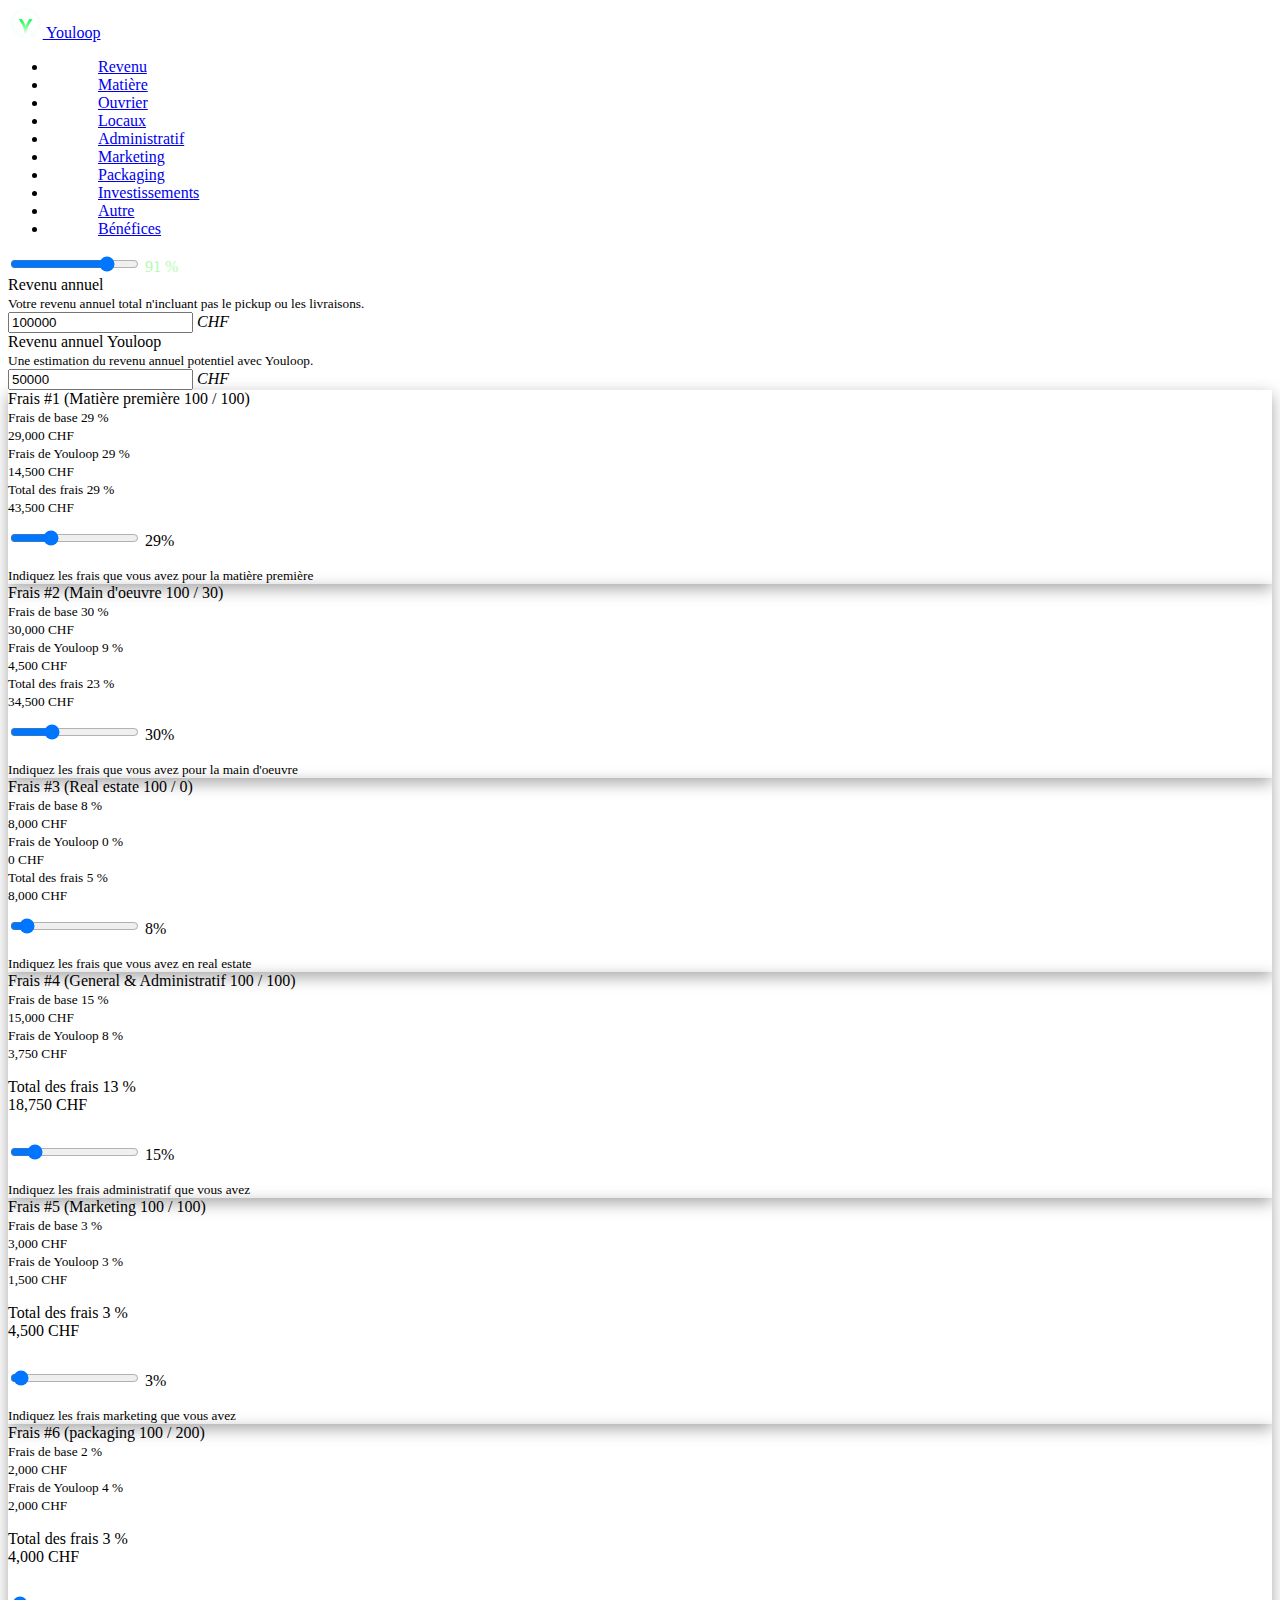
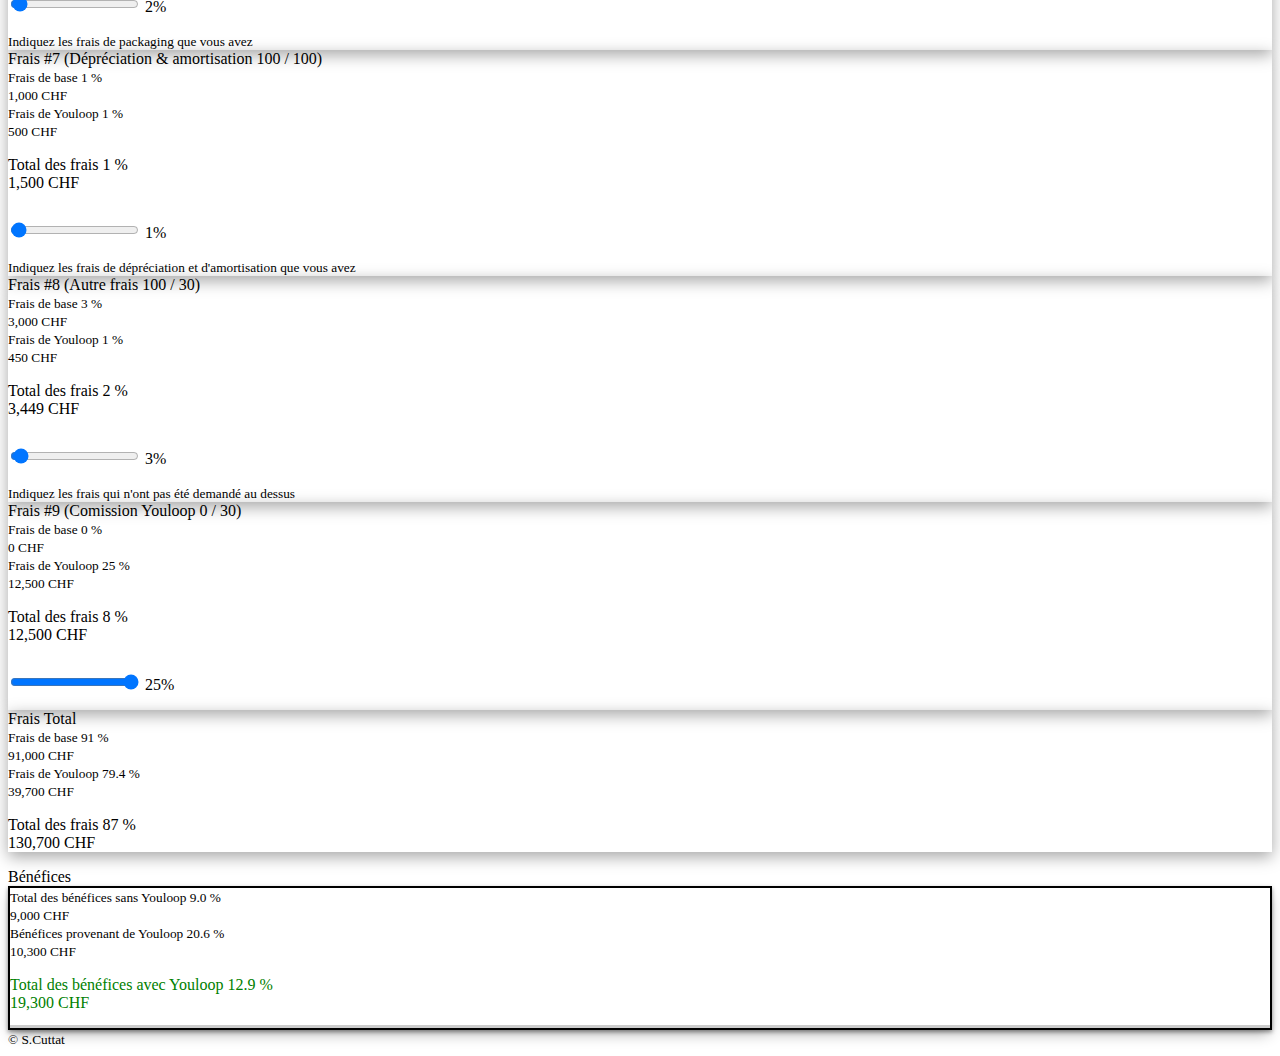
==== Release/index.html @ 48b0f316 "make 3 first fee in line when < md" ====
<!DOCTYPE html>
<html lang="en">
<head>
    <meta charset="UTF-8">
    <meta http-equiv="X-UA-Compatible" content="IE=edge">
    <meta name="viewport" content="width=device-width, initial-scale=1.0">
    <link href="https://cdn.jsdelivr.net/npm/bootstrap@5.1.3/dist/css/bootstrap.min.css" rel="stylesheet" integrity="sha384-1BmE4kWBq78iYhFldvKuhfTAU6auU8tT94WrHftjDbrCEXSU1oBoqyl2QvZ6jIW3" crossorigin="anonymous">
    <link rel="stylesheet" href="style.css" type="text/css">
    <title>Document</title>
</head>
<body class="background" data-bs-spy="scroll" data-bs-target="#menu" style="min-width: 350px;">

    <nav class="navbar navbar-dark bg-dark navbar-expand-lg sticky-top p-2" id="menuspy">
        <div class="navbar-brand">
            <a class="text-decoration-none text-white" href="../index.html">
            <img src="img/YoulooplogoGW.png" class="mx-auto" style="height: 30px">
            Youloop</a>
        </div>
        <div class="navbar-toggler" data-bs-toggle="collapse" data-bs-target="#menu">
            <span class="navbar-toggler-icon"></span>
        </div>


        <div class="collapse navbar-collapse" id="menu">
            <div class="row">
                <ul class="navbar-nav">
                    <li class="nav-item">
                        <a href="#f0" class="nav-link pd-0">Revenu</a>
                    </li>
                    <li class="nav-item">
                        <a href="#f1" class="nav-link pd-0">Matière</a>
                    </li>
                    <li class="nav-item">
                        <a href="#f2" class="nav-link pd-0">Ouvrier</a>
                    </li>
                    <li class="nav-item">
                        <a href="#f3" class="nav-link pd-0">Locaux</a>
                    </li>
                    <li class="nav-item">
                        <a href="#f4" class="nav-link pd-0">Administratif</a>
                    </li>
                    <li class="nav-item">
                        <a href="#f5" class="nav-link pd-0">Marketing </a>
                    </li>
                    <li class="nav-item">
                        <a href="#f6" class="nav-link pd-0">Packaging </a>
                    </li>
                    <li class="nav-item">
                        <a href="#f7" class="nav-link pd-0">Investissements</a>
                    </li>
                    <li class="nav-item">
                        <a href="#f8" class="nav-link pd-0">Autre</a>
                    </li>
                    <li class="nav-item">
                        <a href="#f9" class="nav-link pd-0">Bénéfices</a>
                    </li>
                </ul>
                <div id="slidertotal" class="slider col-10 offset-1 m-0 w-100">
                    <input type="range" class="range__slider w-75" id="formControlRangeTot" value="100" max="115" style="pointer-events: none;">
                    <span id="totalpercent" style="color: white;"></span>
                </div>
            </div>
            
           
            <!-- <div class="slider col-10 offset-1 ms-0 d-blck">
                <br>
                <input type="range" class="range__slider w-75" id="formControlRangeTot" value="100" style="pointer-events: none;">
                <output id="formControlRangeTot" class="sliderValue" style="line-height: 50px;">100</output>%
            </div> -->
        </div>

    </nav>
    <span id="f0" class="anchor"></span>

        <div class="row g-0 m-5" id="revenu">
            <div class="card col-12 col-md-5 col-lg-3 col-xxl-2 card-margin">
                <div class="card-header text-center">Revenu annuel</div>
                <div class="card-body">
                    <small class="text-muted">
                        Votre revenu annuel total n'incluant pas le pickup ou les livraisons.
                    </small>
                </div>
                <div class="card-footer">
                    <input type="text" value="100000"  id="annual_revenue_field" class="valeur w-75" >
                    <i>CHF</i>
                    <p id="erreur" style="display:none;color: red;font-size: 0.8em;">Merci d'entrer un nombre</p>
                </div>
            </div>

            <div class="card  col-12 col-md-5 col-lg-3 col-xxl-2 card-margin">
                <div class="card-header text-center">Revenu annuel Youloop</div>
                <div class="card-body">
                    <small class="text-muted">
                        Une estimation du revenu annuel potentiel avec Youloop.
                    </small>
                </div>
                <div class="card-footer">
                    <input type="text" value="50000"  id="expected_youloop_field" class="valeur w-75">
                    <i>CHF</i>
                    <p id="erreurYl" style="display:none;color: red;font-size: 0.8em;">Merci d'entrer un nombre</p>
                </div>
            </div>
        </div>
    
    
        <span id="f1" class="anchor"></span>
        <div class="row m-0 p-0">
            <div class="col-12 col-sm-10 col-lg-8 m-auto">
        <!-- Frais #1 -->
        <div class="pannel card m-2">
            <div class="card-header bg-success text-white">
                Frais #1 (Matière première 100 / 100)
            </div>
            <div class="card-body">
                <div class="container">
                    <div class="row fs-8 text-start">
                        <div class="col-12 col-md-4">
                            <div class="container">
                                <div class="row fs-8 text-start">
                                    <div class="col-6 col-md-12">
                                        <small class="text-muted" id="feeBase1"></small>
                                    </div>
                                    <div class="col-6 col-md-12">     
                                        <small class="text-muted" id="feeBase1BIS"></small>
                                    </div> 
                                </div>               
                            </div>
                        </div>
    
                        <div class="col-12 col-md-4">
                            <div class="container">
                                <div class="row fs-8 text-start">
                                    <div class="col-6 col-md-12">
                                        <small class="text-muted" id="feeYL1"></small>
                                    </div>
                                    <div class="col-6 col-md-12">     
                                        <small class="text-muted text-start" id="feeYL1BIS"></small>
                                    </div> 
                                </div>               
                            </div>  
                        </div>
    
                        <div class="col-12 col-md-4">
                            <div class="container">
                                <div class="row fs-8 text-start">
                                    <div class="col-6 col-md-12">
                                        <small class="text-muted texte" id="feeComb1"></small>
                                    </div>
                                    <div class="col-6 col-md-12">     
                                        <small class="text-muted texte" id="feeComb1BIS"></small>
                                    </div> 
                                </div>               
                            </div>  
                        </div>
       
                        <div class="slider col-10 offset-1 ms-0">
                            <input type="range" class="range__slider w-75" id="formControlRange1" value="29"
                            oninput="document.querySelector('#slider1').value = this.value; calculTotal()">
                            <output id="slider1" class="sliderValue" style="line-height: 50px;">29</output>%
                        </div>
                        <small class="text-muted m-0">Indiquez les frais que vous avez pour la matière première</small>
                    </div>
                </div>
            </div>
        </div>
        <span id="f2" class="anchor"></span>
            <!-- Frais #2 -->
            <div class="pannel card m-2">
                <div class="card-header bg-success text-white">
                    Frais #2 (Main d'oeuvre 100 / 30)
                </div>
                <div class="card-body">
                    <div class="container">
                        <div class="row fs-8 text-start">
                            <div class="col-12 col-md-4">
                                <div class="container">
                                    <div class="row fs-8 text-start">
                                        <div class="col-6 col-md-12">
                                            <small class="text-muted" id="feeBase2"></small>
                                        </div>
                                        <div class="col-6 col-md-12">     
                                            <small class="text-muted" id="feeBase2BIS"></small>
                                        </div> 
                                    </div>               
                                </div>
                            </div>
        
                            <div class="col-12 col-md-4">
                                <div class="container">
                                    <div class="row fs-8 text-start">
                                        <div class="col-6 col-md-12">
                                            <small class="text-muted" id="feeYL2"></small>
                                        </div>
                                        <div class="col-6 col-md-12">     
                                            <small class="text-muted text-start" id="feeYL2BIS"></small>
                                        </div> 
                                    </div>               
                                </div>  
                            </div>
        
                            <div class="col-12 col-md-4">
                                <div class="container">
                                    <div class="row fs-8 text-start">
                                        <div class="col-6 col-md-12">
                                            <small class="text-muted texte" id="feeComb2"></small>
                                        </div>
                                        <div class="col-6 col-md-12">     
                                            <small class="text-muted texte" id="feeComb2BIS"></small>
                                        </div> 
                                    </div>               
                                </div>  
                            </div>

                            <div class="slider col-10 offset-1 ms-0">
                                <input type="range" class="range__slider w-75" id="formControlRange2" value="30"
                                oninput="document.querySelector('#slider2').value = this.value; calculTotal()">
                                <output id="slider2" class="sliderValue" style="line-height: 50px;">30</output>%
                            </div>
                            <small class="text-muted m-0">Indiquez les frais que vous avez pour la main d'oeuvre</small>
                        </div>
                    </div>
                </div>
            </div>
            <span id="f3" class="anchor"></span>
            <!-- Frais #3 -->
            <div class="pannel card m-2">
                <div class="card-header bg-success text-white">
                    Frais #3 (Real estate 100 / 0)
                </div>
                <div class="card-body">
                    <div class="container">
                        <div class="row fs-8 text-start">
                            <div class="col-12 col-md-4">
                                <div class="container">
                                    <div class="row fs-8 text-start">
                                        <div class="col-6 col-md-12">
                                            <small class="text-muted" id="feeBase3"></small>
                                        </div>
                                        <div class="col-6 col-md-12">     
                                            <small class="text-muted" id="feeBase3BIS"></small>
                                        </div> 
                                    </div>               
                                </div>
                            </div>
        
                            <div class="col-12 col-md-4">
                                <div class="container">
                                    <div class="row fs-8 text-start">
                                        <div class="col-6 col-md-12">
                                            <small class="text-muted" id="feeYL3"></small>
                                        </div>
                                        <div class="col-6 col-md-12">     
                                            <small class="text-muted text-start" id="feeYL3BIS"></small>
                                        </div> 
                                    </div>               
                                </div>  
                            </div>
        
                            <div class="col-12 col-md-4">
                                <div class="container">
                                    <div class="row fs-8 text-start">
                                        <div class="col-6 col-md-12">
                                            <small class="text-muted texte" id="feeComb3"></small>
                                        </div>
                                        <div class="col-6 col-md-12">     
                                            <small class="text-muted texte" id="feeComb3BIS"></small>
                                        </div> 
                                    </div>               
                                </div>  
                            </div>
        
                            <div class="slider col-10 offset-1 ms-0">
                                <input type="range" class="range__slider w-75" id="formControlRange3" value="8"
                                oninput="document.querySelector('#slider3').value = this.value; calculTotal()">
                                <output id="slider3" class="sliderValue" style="line-height: 50px;">8</output>%
                            </div>
                            <small class="text-muted m-0">Indiquez les frais que vous avez en real estate</small>
                        </div>
                    </div>
                </div>
            </div>
            <span id="f4" class="anchor"></span>
            <!-- Frais #4 -->
            <div class="pannel card m-2">
                <div class="card-header bg-success text-white">
                    Frais #4 (General & Administratif 100 / 100)
                </div>
                <div class="card-body">
                    <div class="container">
                        <div class="row fs-8 text-start">
                            <div class="col-12 col-md-4">
                                <small class="text-muted" id="feeBase4"></small>                  
                            </div>
    
                            <div class="col-12 col-md-4">
                                <small class="text-muted" id="feeYL4"></small>  
                            </div>
    
                            <div class="col-12 col-md-4">
                                <p class="text-dark" id="feeComb4"></p>
                            </div>
        
                            <div class="slider col-10 offset-1 ms-0">
                                <input type="range" class="range__slider w-75" id="formControlRange4" value="15"
                                oninput="document.querySelector('#slider4').value = this.value; calculTotal()">
                                <output id="slider4" class="sliderValue" style="line-height: 50px;">15</output>%
                            </div>
                            <small class="text-muted m-0">Indiquez les frais administratif que vous avez</small>
                        </div>
                    </div>
                </div>
            </div>
            <span id="f5" class="anchor"></span>
            <!-- Frais #5 -->
            <div class="pannel card m-2">
                <div class="card-header bg-success text-white">
                    Frais #5 (Marketing 100 / 100)
                </div>
                <div class="card-body">
                    <div class="container">
                        <div class="row fs-8 text-start">
                            <div class="col-12 col-md-4">
                                <small class="text-muted" id="feeBase5"></small>                  
                            </div>
    
                            <div class="col-12 col-md-4">
                                <small class="text-muted" id="feeYL5"></small>  
                            </div>
    
                            <div class="col-12 col-md-4">
                                <p class="text-dark" id="feeComb5"></p>
                            </div>
        
                            <div class="slider col-10 offset-1 ms-0">
                                <input type="range" class="range__slider w-75" id="formControlRange5" value="3"
                                oninput="document.querySelector('#slider5').value = this.value; calculTotal()">
                                <output id="slider5" class="sliderValue" style="line-height: 50px;">3</output>%
                            </div>
                            <small class="text-muted m-0">Indiquez les frais marketing que vous avez</small>
                        </div>
                    </div>
                </div>
            </div>
            <span id="f6" class="anchor"></span>
            <!-- Frais #6 -->
            <div class="pannel card m-2">
                <div class="card-header bg-success text-white">
                    Frais #6 (packaging 100 / 200)
                </div>
                <div class="card-body">
                    <div class="container">
                        <div class="row fs-8 text-start">
                            <div class="col-12 col-md-4">
                                <small class="text-muted" id="feeBase6"></small>                  
                            </div>
    
                            <div class="col-12 col-md-4">
                                <small class="text-muted" id="feeYL6"></small>  
                            </div>
    
                            <div class="col-12 col-md-4">
                                <p class="text-dark" id="feeComb6"></p>
                            </div>
        
                            <div class="slider col-10 offset-1 ms-0">
                                <input type="range" class="range__slider w-75" id="formControlRange6" value="2"
                                oninput="document.querySelector('#slider6').value = this.value; calculTotal()">
                                <output id="slider6" class="sliderValue" style="line-height: 50px;">2</output>%
                            </div>
                            <small class="text-muted m-0">Indiquez les frais de packaging que vous avez</small>
                        </div>
                    </div>
                </div>
            </div>
            <span id="f7" class="anchor"></span>
            <!-- Frais #7 -->
            <div class="pannel card m-2">
                <div class="card-header bg-success text-white">
                    Frais #7 (Dépréciation & amortisation 100 / 100)
                </div>
                <div class="card-body">
                    <div class="container">
                        <div class="row fs-8 text-start">
                            <div class="col-12 col-md-4">
                                <small class="text-muted" id="feeBase7"></small>                  
                            </div>
    
                            <div class="col-12 col-md-4">
                                <small class="text-muted" id="feeYL7"></small>  
                            </div>
    
                            <div class="col-12 col-md-4">
                                <p class="text-dark" id="feeComb7"></p>
                            </div>
        
                            <div class="slider col-10 offset-1 ms-0">
                                <input type="range" class="range__slider w-75" id="formControlRange7" value="1"
                                oninput="document.querySelector('#slider7').value = this.value; calculTotal()">
                                <output id="slider7" class="sliderValue" style="line-height: 50px;">1</output>%
                            </div>
                            <small class="text-muted m-0">Indiquez les frais de dépréciation et d'amortisation que vous avez</small>
                        </div>
                    </div>
                </div>
            </div>
            <span id="f8" class="anchor"></span>
            <!-- Frais #8 -->
            <div class="pannel card m-2">
                <div class="card-header bg-success text-white">
                    Frais #8 (Autre frais 100 / 30)
                </div>
                <div class="card-body">
                    <div class="container">
                        <div class="row fs-8 text-start">
                            <div class="col-12 col-md-4">
                                <small class="text-muted" id="feeBase8"></small>                  
                            </div>
    
                            <div class="col-12 col-md-4">
                                <small class="text-muted" id="feeYL8"></small>  
                            </div>
    
                            <div class="col-12 col-md-4">
                                <p class="text-dark" id="feeComb8"></p>
                            </div>
        
                            <div class="slider col-10 offset-1 ms-0">
                                <input type="range" class="range__slider w-75" id="formControlRange8" value="3"
                                oninput="document.querySelector('#slider8').value = this.value; calculTotal()">
                                <output id="slider8" class="sliderValue" style="line-height: 50px;">3</output>%
                            </div>
                            <small class="text-muted m-0">Indiquez les frais qui n'ont pas été demandé au dessus</small>
                        </div>
                    </div>
                </div>
            </div>
        <span id="f9" class="anchor"></span>
            <!-- Frais #9 -->
            <div class="pannel card m-2">
                <div class="card-header bg-success text-white">
                    Frais #9 (Comission Youloop 0 / 30)
                </div>
                <div class="card-body">
                    <div class="container">
                        <div class="row fs-8 text-start">
                            <div class="col-12 col-md-4">
                                <small class="text-muted" id="feeBase9"></small>                  
                            </div>
    
                            <div class="col-12 col-md-4">
                                <small class="text-muted" id="feeYL9"></small>  
                            </div>
    
                            <div class="col-12 col-md-4">
                                <p class="text-dark" id="feeComb9"></p>
                            </div>
        
                            <div class="slider col-10 offset-1 ms-0">
                                <input style="pointer-events: none;" type="range" class="range__slider w-75" id="formControlRange9" value="25" max="25"
                                oninput="document.querySelector('#slider9').value = this.value; calculTotal()">
                                <output id="slider9" class="sliderValue" style="line-height: 50px;">25</output>%
                            </div>
                            <small class="text-muted m-0"></small>
                        </div>
                    </div>
                </div>
            </div>
            
            <!-- Frais Total -->
            <div class="pannel card m-2">
                <div class="card-header bg-success fw-bold text-white">
                    Frais Total 
                </div>
                <div class="card-body">
                    <div class="container">
                        <div class="row fs-8 text-start">
                            <div class="col-12 col-md-4">
                                <small class="text-muted" id="feeBaseTot"></small>                  
                            </div>
    
                            <div class="col-12 col-md-4">
                                <small class="text-muted" id="feeYLTot"></small>  
                            </div>
    
                            <div class="col-12 col-md-4">
                                <p class="text-dark" id="feeCombTot"></p>
                            </div>
                        </div>
                    </div>
                </div>
            </div>
        
            <!-- Bénéfices -->
            <div class="card m-2">
                <div class="card-header bg-success fw-bold text-white">
                    Bénéfices
                </div>
                <div class="card-body bg_benef pannelBen">
                    <div class="container">
                        <div class="row fs-5 text-start">
                            <div class="col-12 col-md-4">
                                <small class="text-dark" id="feeBaseBenef"></small>                  
                            </div>
    
                            <div class="col-12 col-md-4">
                                <small class="text-dark" id="feeYLBenef"></small>  
                            </div>
    
                            <div class="col-12 col-md-4">
                                <p class="fw-bold" id="feeCombBenef"></p>
                            </div>
    
                            <small class="text-muted m-0"></small>
                        </div>
                    </div>
                </div>
            </div>
        </div>
    </div>
 
    <div class="footer  text-end bg-dark text-white">
        <small class="me-2">© S.Cuttat</small>
    </div>


    <script src="Script/Fee-Calculator.js"></script>
    <script src="https://cdn.jsdelivr.net/npm/bootstrap@5.1.3/dist/js/bootstrap.bundle.min.js" integrity="sha384-ka7Sk0Gln4gmtz2MlQnikT1wXgYsOg+OMhuP+IlRH9sENBO0LRn5q+8nbTov4+1p" crossorigin="anonymous"></script> 
    <script>
        //Script Tooltip
        var tooltipTriggerList = [].slice.call(document.querySelectorAll('[data-bs-toggle="tooltip"]'))
        var tooltipList = tooltipTriggerList.map(function (tooltipTriggerE1){
            return new bootstrap.Tooltip(tooltipTriggerE1)
        })
        //script Popover
        var popoverTriggerList = [].slice.call(document.querySelectorAll('[data-bs-toggle="popover"]'))
        var popoverpList = popoverTriggerList.map(function (popoverTriggerE1){
            return new bootstrap.Popover(popoverTriggerE1)
        })
    </script>

</body>
</html>
---- Release/style.css ----
.background{
    background-color: white;
}

.bg_benef{
    background-color: white;
    border: 2px black solid;
}
html{
    scroll-behavior:smooth;
  }

#matpremiere{
    offset:252px;
}
.anchor{
    display: block;
    position: relative;
    top: -90px;
    visibility: hidden;
}
.pannel{
    box-shadow: rgba(0, 0, 0, 0.35) 0px 5px 15px;
}
.pannel-nav{
    box-shadow: rgba(0, 0, 0, 0.4) 0px 5px, rgba(0, 0, 0, 0.3) 0px 10px, rgba(0, 0, 0, 0.2) 0px 15px, rgba(0, 0, 0, 0.1) 0px 20px, rgba(0, 0, 0, 0.05) 0px 25px;
}
.pannelBen{
    box-shadow: rgba(0, 0, 0, 0.4) 0px 2px 4px, rgba(0, 0, 0, 0.3) 0px 7px 13px -3px, rgba(0, 0, 0, 0.2) 0px -3px 0px inset;
}
.revenu{
    box-shadow: rgba(0, 0, 0, 0.25) 0px 54px 55px, rgba(0, 0, 0, 0.12) 0px -12px 30px, rgba(0, 0, 0, 0.12) 0px 4px 6px, rgba(0, 0, 0, 0.17) 0px 12px 13px, rgba(0, 0, 0, 0.09) 0px -3px 5px;
    
    transition: box-shadow 0.1s ease-in-out;
}
.revenu:hover{
    box-shadow: rgba(99, 99, 99, 0.2) 0px 2px 8px 0px;
}


/* Styles par défaut */
.texte {
    font-weight: normal; /* Texte normal par défaut */
}

.card-margin {
    margin:auto
}

.nav-item {
    padding-left: 50px;
}

/* Media query pour un affichage inférieur à la taille moyenne */
@media (max-width: 768px) {
    .texte {
        font-weight: bold; /* Texte en gras pour les écrans plus petits que la taille moyenne */
    }

    .card-margin {
        margin-top: auto;
        margin-left: auto;
        margin-right: auto;
        margin-bottom: 20px;
    }
}
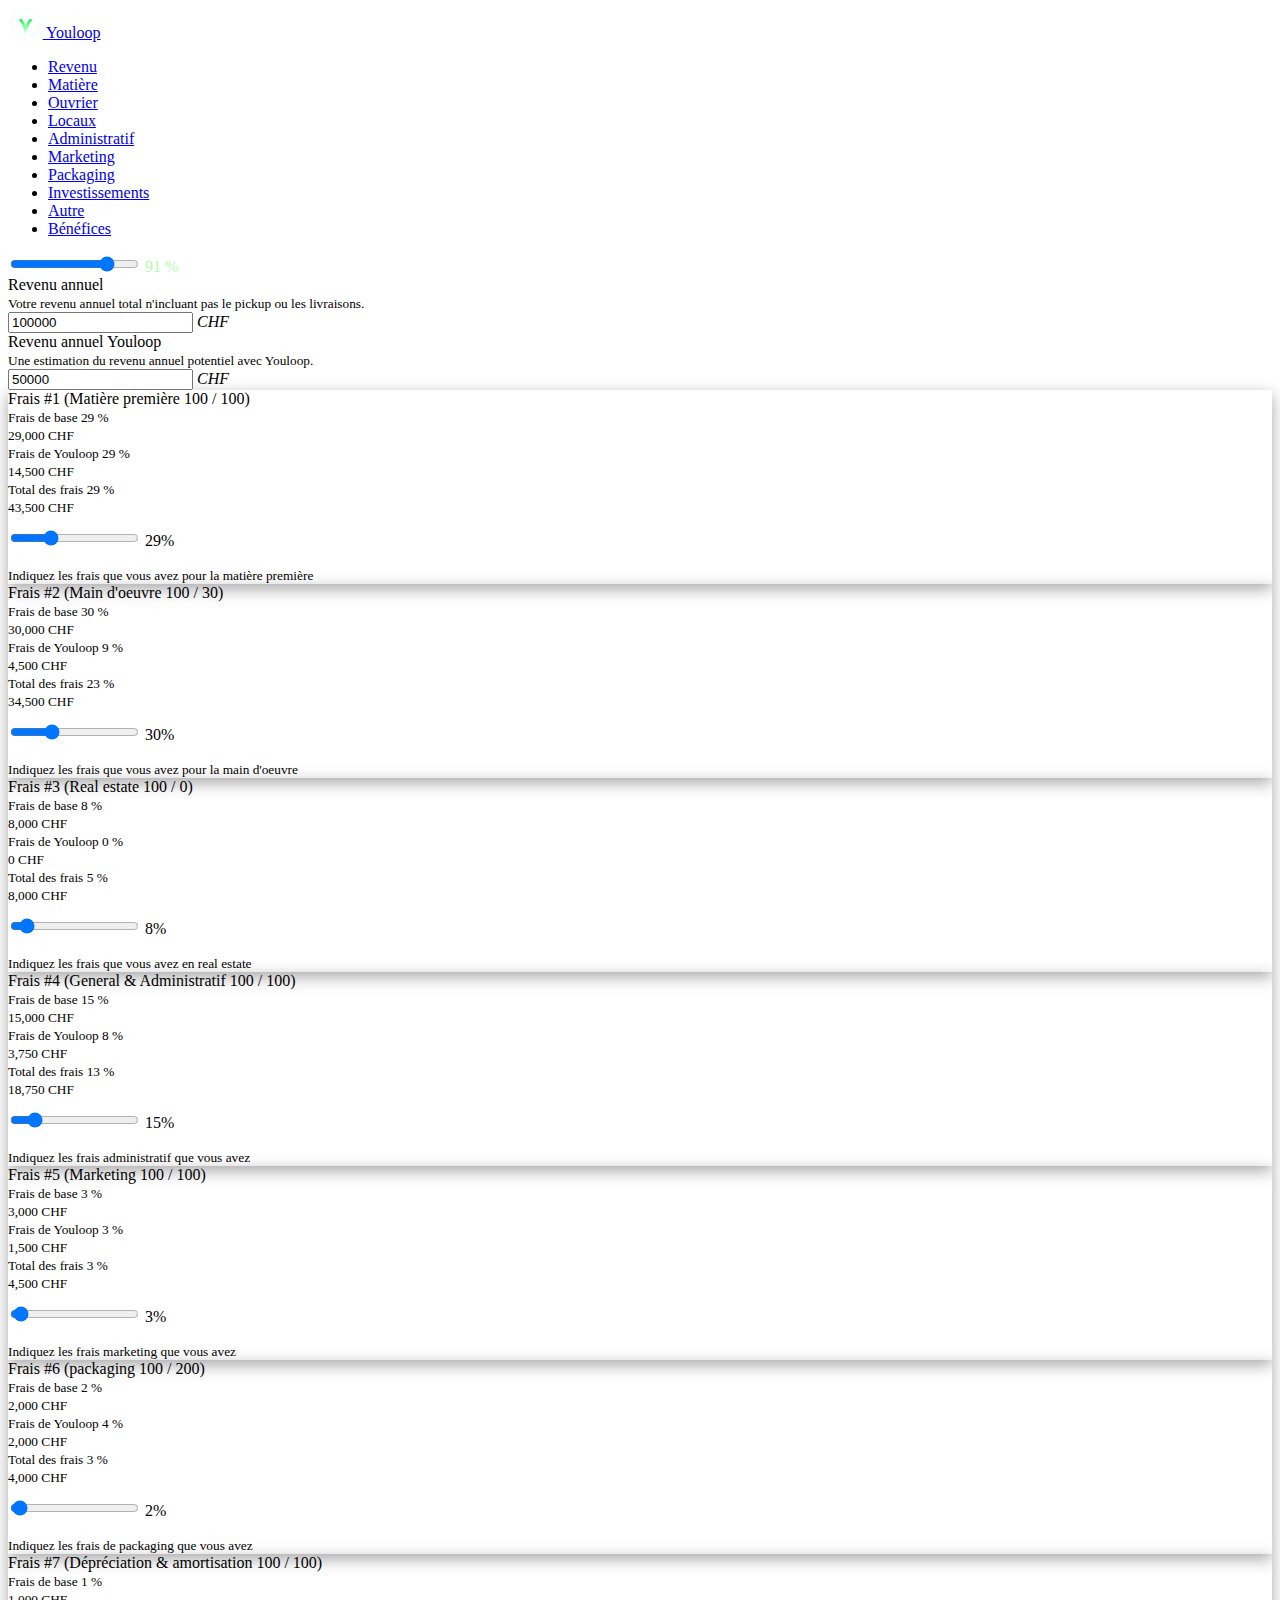
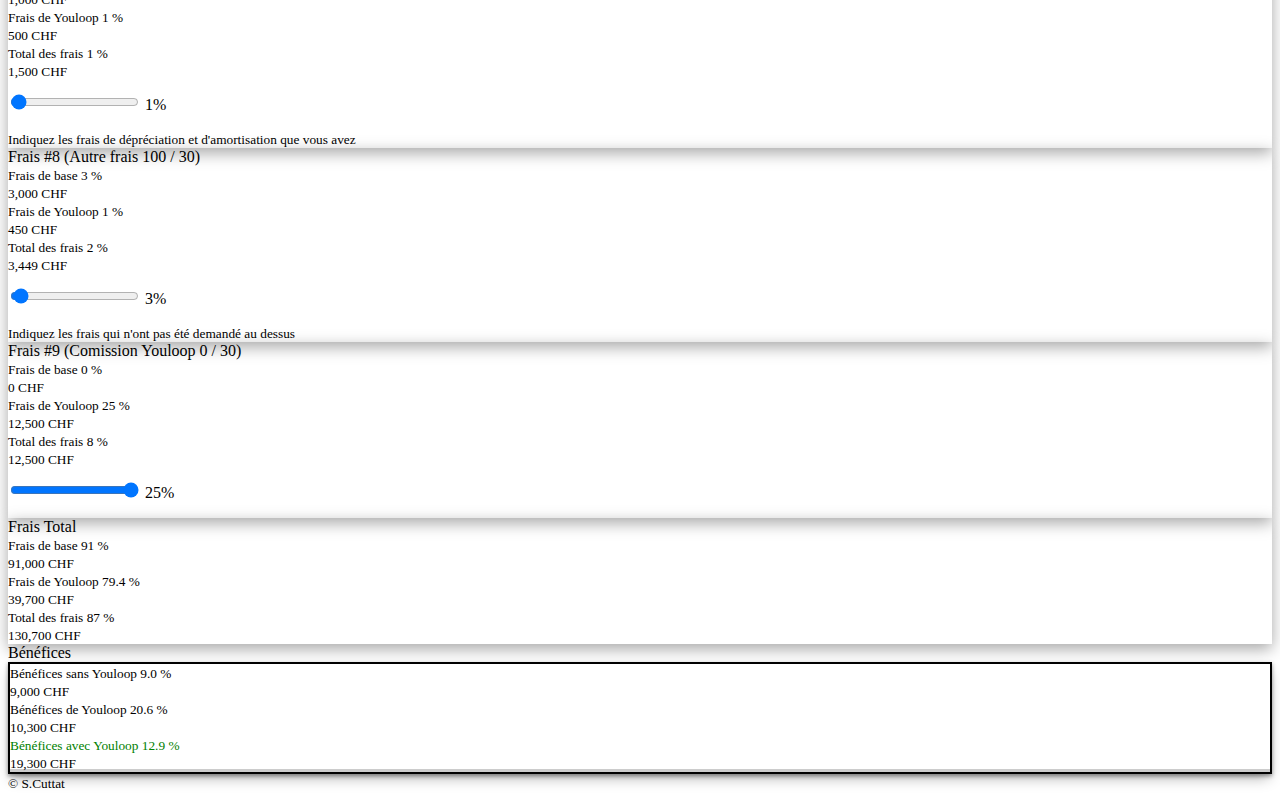
==== commit 80ee4ea9: "Add all elements in the new horizontal format" ====
--- a/Release/index.html
+++ b/Release/index.html
@@ -289,15 +289,42 @@
                     <div class="container">
                         <div class="row fs-8 text-start">
                             <div class="col-12 col-md-4">
-                                <small class="text-muted" id="feeBase4"></small>                  
-                            </div>
-    
-                            <div class="col-12 col-md-4">
-                                <small class="text-muted" id="feeYL4"></small>  
-                            </div>
-    
-                            <div class="col-12 col-md-4">
-                                <p class="text-dark" id="feeComb4"></p>
+                                <div class="container">
+                                    <div class="row fs-8 text-start">
+                                        <div class="col-6 col-md-12">
+                                            <small class="text-muted" id="feeBase4"></small>
+                                        </div>
+                                        <div class="col-6 col-md-12">     
+                                            <small class="text-muted" id="feeBase4BIS"></small>
+                                        </div> 
+                                    </div>               
+                                </div>
+                            </div>
+        
+                            <div class="col-12 col-md-4">
+                                <div class="container">
+                                    <div class="row fs-8 text-start">
+                                        <div class="col-6 col-md-12">
+                                            <small class="text-muted" id="feeYL4"></small>
+                                        </div>
+                                        <div class="col-6 col-md-12">     
+                                            <small class="text-muted text-start" id="feeYL4BIS"></small>
+                                        </div> 
+                                    </div>               
+                                </div>  
+                            </div>
+        
+                            <div class="col-12 col-md-4">
+                                <div class="container">
+                                    <div class="row fs-8 text-start">
+                                        <div class="col-6 col-md-12">
+                                            <small class="text-muted texte" id="feeComb4"></small>
+                                        </div>
+                                        <div class="col-6 col-md-12">     
+                                            <small class="text-muted texte" id="feeComb4BIS"></small>
+                                        </div> 
+                                    </div>               
+                                </div>  
                             </div>
         
                             <div class="slider col-10 offset-1 ms-0">
@@ -320,15 +347,42 @@
                     <div class="container">
                         <div class="row fs-8 text-start">
                             <div class="col-12 col-md-4">
-                                <small class="text-muted" id="feeBase5"></small>                  
-                            </div>
-    
-                            <div class="col-12 col-md-4">
-                                <small class="text-muted" id="feeYL5"></small>  
-                            </div>
-    
-                            <div class="col-12 col-md-4">
-                                <p class="text-dark" id="feeComb5"></p>
+                                <div class="container">
+                                    <div class="row fs-8 text-start">
+                                        <div class="col-6 col-md-12">
+                                            <small class="text-muted" id="feeBase5"></small>
+                                        </div>
+                                        <div class="col-6 col-md-12">     
+                                            <small class="text-muted" id="feeBase5BIS"></small>
+                                        </div> 
+                                    </div>               
+                                </div>
+                            </div>
+        
+                            <div class="col-12 col-md-4">
+                                <div class="container">
+                                    <div class="row fs-8 text-start">
+                                        <div class="col-6 col-md-12">
+                                            <small class="text-muted" id="feeYL5"></small>
+                                        </div>
+                                        <div class="col-6 col-md-12">     
+                                            <small class="text-muted text-start" id="feeYL5BIS"></small>
+                                        </div> 
+                                    </div>               
+                                </div>  
+                            </div>
+        
+                            <div class="col-12 col-md-4">
+                                <div class="container">
+                                    <div class="row fs-8 text-start">
+                                        <div class="col-6 col-md-12">
+                                            <small class="text-muted texte" id="feeComb5"></small>
+                                        </div>
+                                        <div class="col-6 col-md-12">     
+                                            <small class="text-muted texte" id="feeComb5BIS"></small>
+                                        </div> 
+                                    </div>               
+                                </div>  
                             </div>
         
                             <div class="slider col-10 offset-1 ms-0">
@@ -350,16 +404,44 @@
                 <div class="card-body">
                     <div class="container">
                         <div class="row fs-8 text-start">
-                            <div class="col-12 col-md-4">
-                                <small class="text-muted" id="feeBase6"></small>                  
-                            </div>
-    
-                            <div class="col-12 col-md-4">
-                                <small class="text-muted" id="feeYL6"></small>  
-                            </div>
-    
-                            <div class="col-12 col-md-4">
-                                <p class="text-dark" id="feeComb6"></p>
+
+                            <div class="col-12 col-md-4">
+                                <div class="container">
+                                    <div class="row fs-8 text-start">
+                                        <div class="col-6 col-md-12">
+                                            <small class="text-muted" id="feeBase6"></small>
+                                        </div>
+                                        <div class="col-6 col-md-12">     
+                                            <small class="text-muted" id="feeBase6BIS"></small>
+                                        </div> 
+                                    </div>               
+                                </div>
+                            </div>
+        
+                            <div class="col-12 col-md-4">
+                                <div class="container">
+                                    <div class="row fs-8 text-start">
+                                        <div class="col-6 col-md-12">
+                                            <small class="text-muted" id="feeYL6"></small>
+                                        </div>
+                                        <div class="col-6 col-md-12">     
+                                            <small class="text-muted text-start" id="feeYL6BIS"></small>
+                                        </div> 
+                                    </div>               
+                                </div>  
+                            </div>
+        
+                            <div class="col-12 col-md-4">
+                                <div class="container">
+                                    <div class="row fs-8 text-start">
+                                        <div class="col-6 col-md-12">
+                                            <small class="text-muted texte" id="feeComb6"></small>
+                                        </div>
+                                        <div class="col-6 col-md-12">     
+                                            <small class="text-muted texte" id="feeComb6BIS"></small>
+                                        </div> 
+                                    </div>               
+                                </div>  
                             </div>
         
                             <div class="slider col-10 offset-1 ms-0">
@@ -381,16 +463,44 @@
                 <div class="card-body">
                     <div class="container">
                         <div class="row fs-8 text-start">
-                            <div class="col-12 col-md-4">
-                                <small class="text-muted" id="feeBase7"></small>                  
-                            </div>
-    
-                            <div class="col-12 col-md-4">
-                                <small class="text-muted" id="feeYL7"></small>  
-                            </div>
-    
-                            <div class="col-12 col-md-4">
-                                <p class="text-dark" id="feeComb7"></p>
+
+                            <div class="col-12 col-md-4">
+                                <div class="container">
+                                    <div class="row fs-8 text-start">
+                                        <div class="col-6 col-md-12">
+                                            <small class="text-muted" id="feeBase7"></small>
+                                        </div>
+                                        <div class="col-6 col-md-12">     
+                                            <small class="text-muted" id="feeBase7BIS"></small>
+                                        </div> 
+                                    </div>               
+                                </div>
+                            </div>
+        
+                            <div class="col-12 col-md-4">
+                                <div class="container">
+                                    <div class="row fs-8 text-start">
+                                        <div class="col-6 col-md-12">
+                                            <small class="text-muted" id="feeYL7"></small>
+                                        </div>
+                                        <div class="col-6 col-md-12">     
+                                            <small class="text-muted text-start" id="feeYL7BIS"></small>
+                                        </div> 
+                                    </div>               
+                                </div>  
+                            </div>
+        
+                            <div class="col-12 col-md-4">
+                                <div class="container">
+                                    <div class="row fs-8 text-start">
+                                        <div class="col-6 col-md-12">
+                                            <small class="text-muted texte" id="feeComb7"></small>
+                                        </div>
+                                        <div class="col-6 col-md-12">     
+                                            <small class="text-muted texte" id="feeComb7BIS"></small>
+                                        </div> 
+                                    </div>               
+                                </div>  
                             </div>
         
                             <div class="slider col-10 offset-1 ms-0">
@@ -412,16 +522,44 @@
                 <div class="card-body">
                     <div class="container">
                         <div class="row fs-8 text-start">
-                            <div class="col-12 col-md-4">
-                                <small class="text-muted" id="feeBase8"></small>                  
-                            </div>
-    
-                            <div class="col-12 col-md-4">
-                                <small class="text-muted" id="feeYL8"></small>  
-                            </div>
-    
-                            <div class="col-12 col-md-4">
-                                <p class="text-dark" id="feeComb8"></p>
+
+                            <div class="col-12 col-md-4">
+                                <div class="container">
+                                    <div class="row fs-8 text-start">
+                                        <div class="col-6 col-md-12">
+                                            <small class="text-muted" id="feeBase8"></small>
+                                        </div>
+                                        <div class="col-6 col-md-12">     
+                                            <small class="text-muted" id="feeBase8BIS"></small>
+                                        </div> 
+                                    </div>               
+                                </div>
+                            </div>
+        
+                            <div class="col-12 col-md-4">
+                                <div class="container">
+                                    <div class="row fs-8 text-start">
+                                        <div class="col-6 col-md-12">
+                                            <small class="text-muted" id="feeYL8"></small>
+                                        </div>
+                                        <div class="col-6 col-md-12">     
+                                            <small class="text-muted text-start" id="feeYL8BIS"></small>
+                                        </div> 
+                                    </div>               
+                                </div>  
+                            </div>
+        
+                            <div class="col-12 col-md-4">
+                                <div class="container">
+                                    <div class="row fs-8 text-start">
+                                        <div class="col-6 col-md-12">
+                                            <small class="text-muted texte" id="feeComb8"></small>
+                                        </div>
+                                        <div class="col-6 col-md-12">     
+                                            <small class="text-muted texte" id="feeComb8BIS"></small>
+                                        </div> 
+                                    </div>               
+                                </div>  
                             </div>
         
                             <div class="slider col-10 offset-1 ms-0">
@@ -443,16 +581,44 @@
                 <div class="card-body">
                     <div class="container">
                         <div class="row fs-8 text-start">
-                            <div class="col-12 col-md-4">
-                                <small class="text-muted" id="feeBase9"></small>                  
-                            </div>
-    
-                            <div class="col-12 col-md-4">
-                                <small class="text-muted" id="feeYL9"></small>  
-                            </div>
-    
-                            <div class="col-12 col-md-4">
-                                <p class="text-dark" id="feeComb9"></p>
+
+                            <div class="col-12 col-md-4">
+                                <div class="container">
+                                    <div class="row fs-8 text-start">
+                                        <div class="col-6 col-md-12">
+                                            <small class="text-muted" id="feeBase9"></small>
+                                        </div>
+                                        <div class="col-6 col-md-12">     
+                                            <small class="text-muted" id="feeBase9BIS"></small>
+                                        </div> 
+                                    </div>               
+                                </div>
+                            </div>
+        
+                            <div class="col-12 col-md-4">
+                                <div class="container">
+                                    <div class="row fs-8 text-start">
+                                        <div class="col-6 col-md-12">
+                                            <small class="text-muted" id="feeYL9"></small>
+                                        </div>
+                                        <div class="col-6 col-md-12">     
+                                            <small class="text-muted text-start" id="feeYL9BIS"></small>
+                                        </div> 
+                                    </div>               
+                                </div>  
+                            </div>
+        
+                            <div class="col-12 col-md-4">
+                                <div class="container">
+                                    <div class="row fs-8 text-start">
+                                        <div class="col-6 col-md-12">
+                                            <small class="text-muted texte" id="feeComb9"></small>
+                                        </div>
+                                        <div class="col-6 col-md-12">     
+                                            <small class="text-muted texte" id="feeComb9BIS"></small>
+                                        </div> 
+                                    </div>               
+                                </div>  
                             </div>
         
                             <div class="slider col-10 offset-1 ms-0">
@@ -474,16 +640,44 @@
                 <div class="card-body">
                     <div class="container">
                         <div class="row fs-8 text-start">
-                            <div class="col-12 col-md-4">
-                                <small class="text-muted" id="feeBaseTot"></small>                  
-                            </div>
-    
-                            <div class="col-12 col-md-4">
-                                <small class="text-muted" id="feeYLTot"></small>  
-                            </div>
-    
-                            <div class="col-12 col-md-4">
-                                <p class="text-dark" id="feeCombTot"></p>
+                            
+                            <div class="col-12 col-md-4">
+                                <div class="container">
+                                    <div class="row fs-8 text-start">
+                                        <div class="col-6 col-md-12">
+                                            <small class="text-muted" id="feeBaseTot"></small>
+                                        </div>
+                                        <div class="col-6 col-md-12">     
+                                            <small class="text-muted" id="feeBaseTotBIS"></small>
+                                        </div> 
+                                    </div>               
+                                </div>
+                            </div>
+        
+                            <div class="col-12 col-md-4">
+                                <div class="container">
+                                    <div class="row fs-8 text-start">
+                                        <div class="col-6 col-md-12">
+                                            <small class="text-muted" id="feeYLTot"></small>
+                                        </div>
+                                        <div class="col-6 col-md-12">     
+                                            <small class="text-muted text-start" id="feeYLTotBIS"></small>
+                                        </div> 
+                                    </div>               
+                                </div>  
+                            </div>
+        
+                            <div class="col-12 col-md-4">
+                                <div class="container">
+                                    <div class="row fs-8 text-start">
+                                        <div class="col-6 col-md-12">
+                                            <small class="text-muted texte" id="feeCombTot"></small>
+                                        </div>
+                                        <div class="col-6 col-md-12">     
+                                            <small class="text-muted texte" id="feeCombTotBIS"></small>
+                                        </div> 
+                                    </div>               
+                                </div>  
                             </div>
                         </div>
                     </div>
@@ -497,17 +691,46 @@
                 </div>
                 <div class="card-body bg_benef pannelBen">
                     <div class="container">
-                        <div class="row fs-5 text-start">
-                            <div class="col-12 col-md-4">
-                                <small class="text-dark" id="feeBaseBenef"></small>                  
-                            </div>
-    
-                            <div class="col-12 col-md-4">
-                                <small class="text-dark" id="feeYLBenef"></small>  
-                            </div>
-    
-                            <div class="col-12 col-md-4">
-                                <p class="fw-bold" id="feeCombBenef"></p>
+                        <div class="row fs-6 text-start">
+
+                            
+                            <div class="col-12 col-md-4">
+                                <div class="container">
+                                    <div class="row fs-8 text-start">
+                                        <div class="col-6 col-md-12">
+                                            <small class="text-muted" id="feeBaseBenef"></small>
+                                        </div>
+                                        <div class="col-6 col-md-12">     
+                                            <small class="text-muted" id="feeBaseBenefBIS"></small>
+                                        </div> 
+                                    </div>               
+                                </div>
+                            </div>
+        
+                            <div class="col-12 col-md-4">
+                                <div class="container">
+                                    <div class="row fs-8 text-start">
+                                        <div class="col-6 col-md-12">
+                                            <small class="text-muted" id="feeYLBenef"></small>
+                                        </div>
+                                        <div class="col-6 col-md-12">     
+                                            <small class="text-muted text-start" id="feeYLBenefBIS"></small>
+                                        </div> 
+                                    </div>               
+                                </div>  
+                            </div>
+        
+                            <div class="col-12 col-md-4">
+                                <div class="container">
+                                    <div class="row fs-8 text-start">
+                                        <div class="col-6 col-md-12">
+                                            <small class="text-muted texte" id="feeCombBenef"></small>
+                                        </div>
+                                        <div class="col-6 col-md-12">     
+                                            <small class="text-muted texte" id="feeCombBenefBIS"></small>
+                                        </div> 
+                                    </div>               
+                                </div>  
                             </div>
     
                             <small class="text-muted m-0"></small>
--- a/Release/style.css
+++ b/Release/style.css
@@ -48,7 +48,8 @@
 }
 
 .nav-item {
-    padding-left: 50px;
+    padding: auto;
+    margin-left: auto;
 }
 
 /* Media query pour un affichage inférieur à la taille moyenne */
@@ -63,5 +64,9 @@
         margin-right: auto;
         margin-bottom: 20px;
     }
+
+    .nav-item {
+        padding-left: 50px;
+    }
 }
 
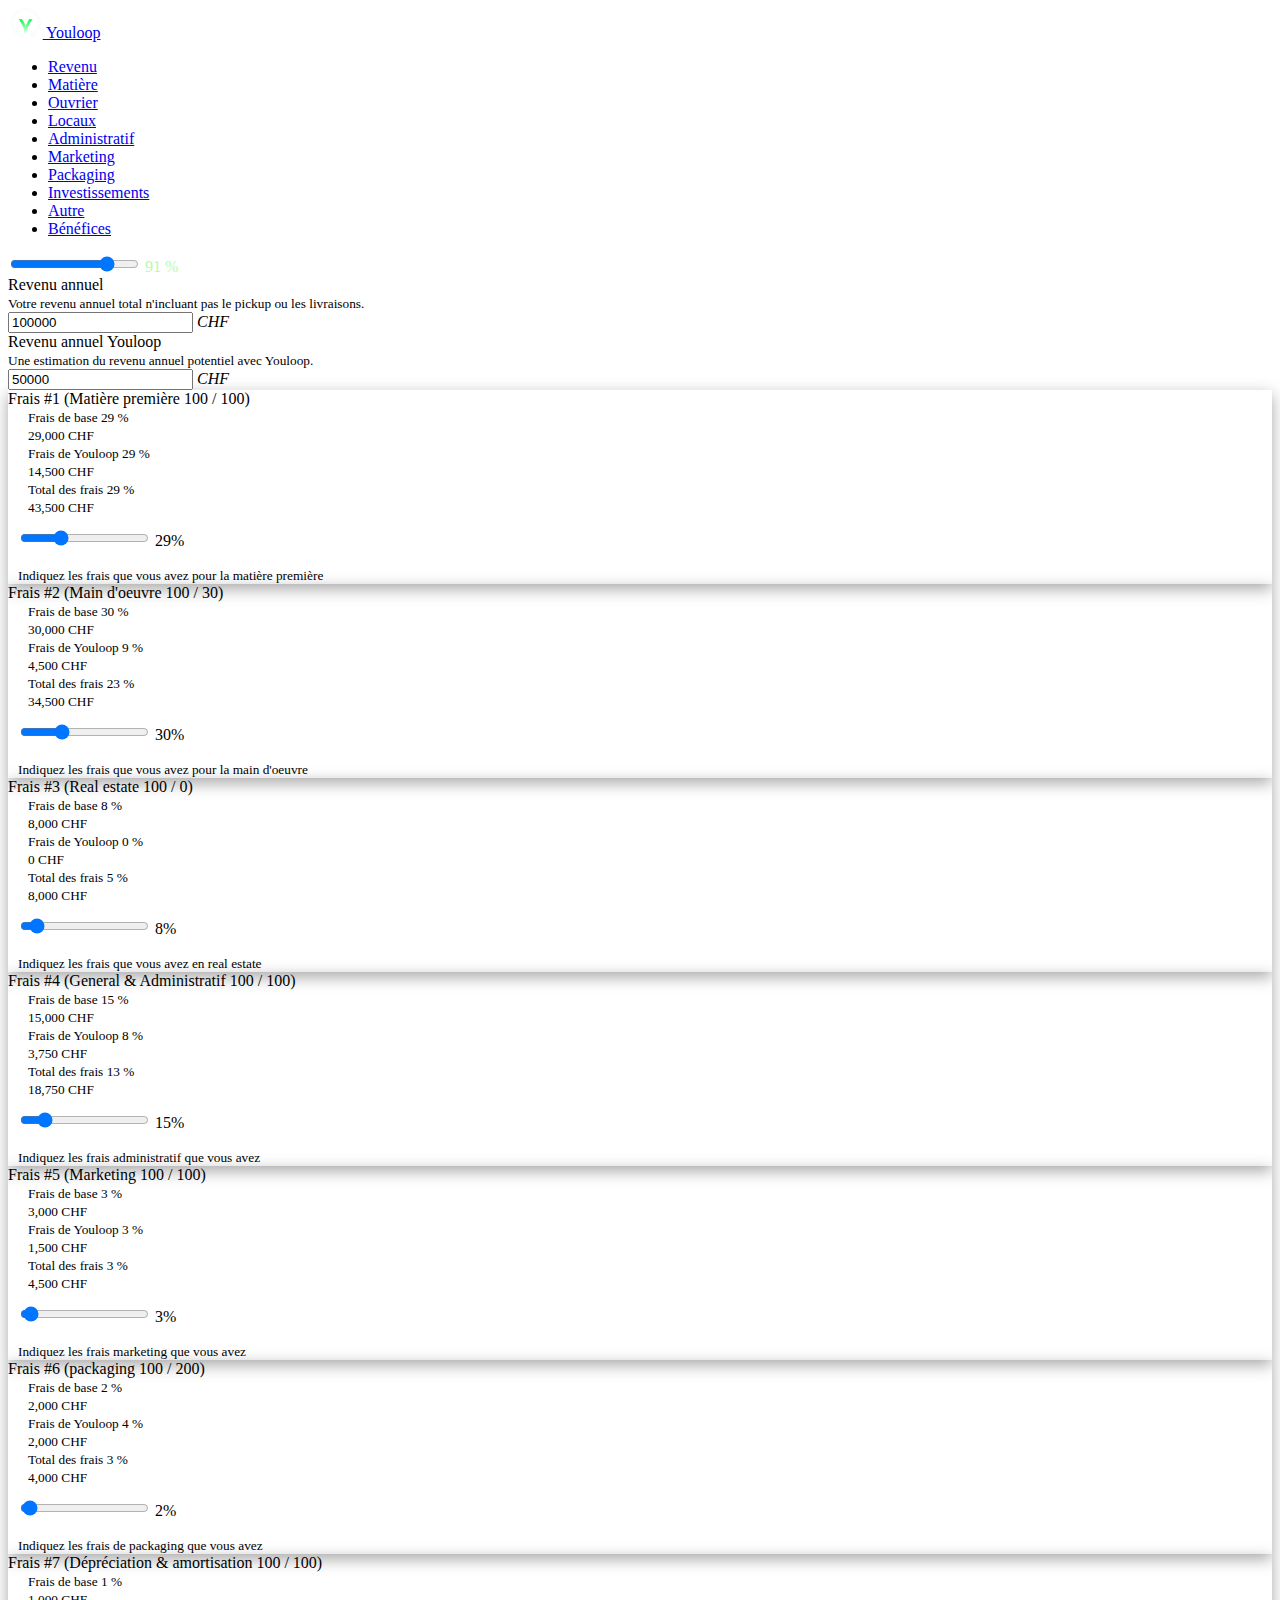
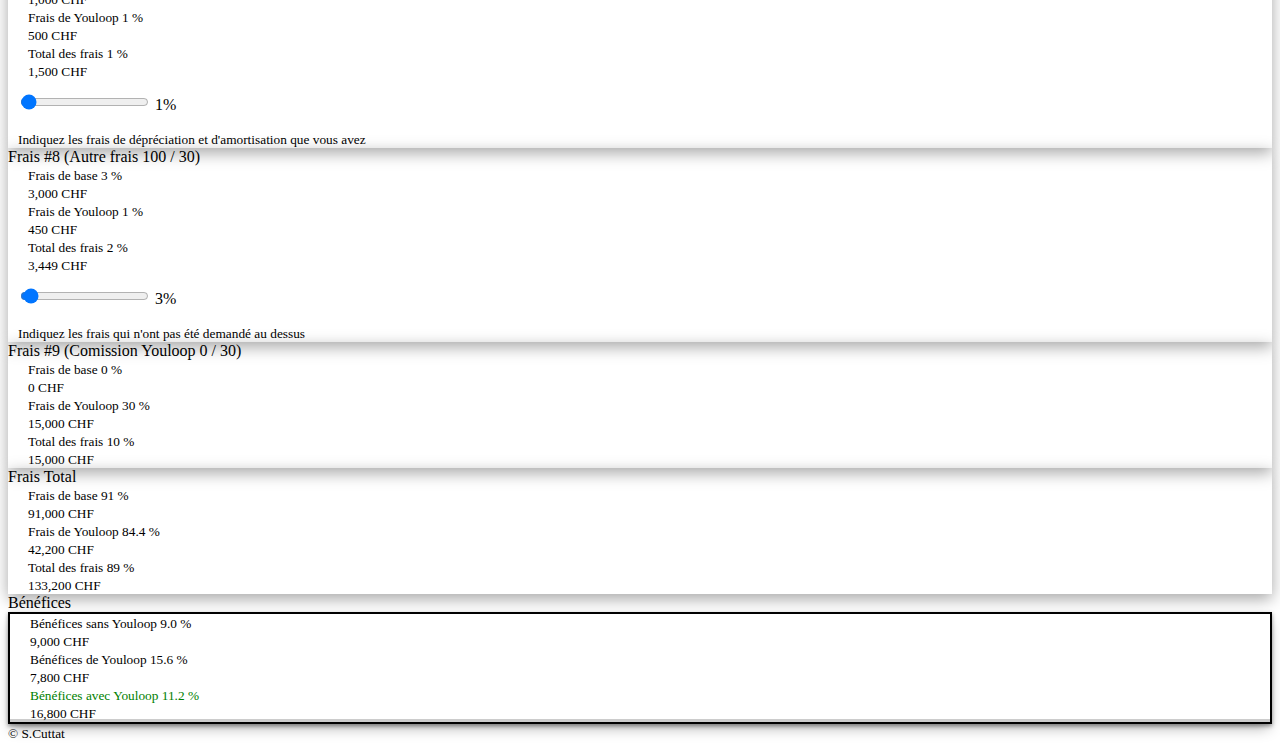
==== commit 9bb5c939: "Delete youloop fee slider and rise com to 30%" ====
--- a/Release/index.html
+++ b/Release/index.html
@@ -1,20 +1,23 @@
 <!DOCTYPE html>
 <html lang="en">
+
 <head>
     <meta charset="UTF-8">
     <meta http-equiv="X-UA-Compatible" content="IE=edge">
     <meta name="viewport" content="width=device-width, initial-scale=1.0">
-    <link href="https://cdn.jsdelivr.net/npm/bootstrap@5.1.3/dist/css/bootstrap.min.css" rel="stylesheet" integrity="sha384-1BmE4kWBq78iYhFldvKuhfTAU6auU8tT94WrHftjDbrCEXSU1oBoqyl2QvZ6jIW3" crossorigin="anonymous">
+    <link href="https://cdn.jsdelivr.net/npm/bootstrap@5.1.3/dist/css/bootstrap.min.css" rel="stylesheet"
+        integrity="sha384-1BmE4kWBq78iYhFldvKuhfTAU6auU8tT94WrHftjDbrCEXSU1oBoqyl2QvZ6jIW3" crossorigin="anonymous">
     <link rel="stylesheet" href="style.css" type="text/css">
     <title>Document</title>
 </head>
+
 <body class="background" data-bs-spy="scroll" data-bs-target="#menu" style="min-width: 350px;">
 
     <nav class="navbar navbar-dark bg-dark navbar-expand-lg sticky-top p-2" id="menuspy">
         <div class="navbar-brand">
             <a class="text-decoration-none text-white" href="../index.html">
-            <img src="img/YoulooplogoGW.png" class="mx-auto" style="height: 30px">
-            Youloop</a>
+                <img src="img/YoulooplogoGW.png" class="mx-auto" style="height: 30px">
+                Youloop</a>
         </div>
         <div class="navbar-toggler" data-bs-toggle="collapse" data-bs-target="#menu">
             <span class="navbar-toggler-icon"></span>
@@ -56,12 +59,13 @@
                     </li>
                 </ul>
                 <div id="slidertotal" class="slider col-10 offset-1 m-0 w-100">
-                    <input type="range" class="range__slider w-75" id="formControlRangeTot" value="100" max="115" style="pointer-events: none;">
+                    <input type="range" class="range__slider w-75" id="formControlRangeTot" value="100" max="115"
+                        style="pointer-events: none;">
                     <span id="totalpercent" style="color: white;"></span>
                 </div>
             </div>
-            
-           
+
+
             <!-- <div class="slider col-10 offset-1 ms-0 d-blck">
                 <br>
                 <input type="range" class="range__slider w-75" id="formControlRangeTot" value="100" style="pointer-events: none;">
@@ -72,98 +76,99 @@
     </nav>
     <span id="f0" class="anchor"></span>
 
-        <div class="row g-0 m-5" id="revenu">
-            <div class="card col-12 col-md-5 col-lg-3 col-xxl-2 card-margin">
-                <div class="card-header text-center">Revenu annuel</div>
-                <div class="card-body">
-                    <small class="text-muted">
-                        Votre revenu annuel total n'incluant pas le pickup ou les livraisons.
-                    </small>
-                </div>
-                <div class="card-footer">
-                    <input type="text" value="100000"  id="annual_revenue_field" class="valeur w-75" >
-                    <i>CHF</i>
-                    <p id="erreur" style="display:none;color: red;font-size: 0.8em;">Merci d'entrer un nombre</p>
-                </div>
-            </div>
-
-            <div class="card  col-12 col-md-5 col-lg-3 col-xxl-2 card-margin">
-                <div class="card-header text-center">Revenu annuel Youloop</div>
-                <div class="card-body">
-                    <small class="text-muted">
-                        Une estimation du revenu annuel potentiel avec Youloop.
-                    </small>
-                </div>
-                <div class="card-footer">
-                    <input type="text" value="50000"  id="expected_youloop_field" class="valeur w-75">
-                    <i>CHF</i>
-                    <p id="erreurYl" style="display:none;color: red;font-size: 0.8em;">Merci d'entrer un nombre</p>
-                </div>
+    <div class="row g-0 m-5" id="revenu">
+        <div class="card col-12 col-md-5 col-lg-3 col-xxl-2 card-margin">
+            <div class="card-header text-center">Revenu annuel</div>
+            <div class="card-body">
+                <small class="text-muted">
+                    Votre revenu annuel total n'incluant pas le pickup ou les livraisons.
+                </small>
+            </div>
+            <div class="card-footer">
+                <input type="text" value="100000" id="annual_revenue_field" class="valeur w-75">
+                <i>CHF</i>
+                <p id="erreur" style="display:none;color: red;font-size: 0.8em;">Merci d'entrer un nombre</p>
             </div>
         </div>
-    
-    
-        <span id="f1" class="anchor"></span>
-        <div class="row m-0 p-0">
-            <div class="col-12 col-sm-10 col-lg-8 m-auto">
-        <!-- Frais #1 -->
-        <div class="pannel card m-2">
-            <div class="card-header bg-success text-white">
-                Frais #1 (Matière première 100 / 100)
-            </div>
+
+        <div class="card  col-12 col-md-5 col-lg-3 col-xxl-2 card-margin">
+            <div class="card-header text-center">Revenu annuel Youloop</div>
             <div class="card-body">
-                <div class="container">
-                    <div class="row fs-8 text-start">
-                        <div class="col-12 col-md-4">
-                            <div class="container">
-                                <div class="row fs-8 text-start">
-                                    <div class="col-6 col-md-12">
-                                        <small class="text-muted" id="feeBase1"></small>
-                                    </div>
-                                    <div class="col-6 col-md-12">     
-                                        <small class="text-muted" id="feeBase1BIS"></small>
-                                    </div> 
-                                </div>               
-                            </div>
-                        </div>
-    
-                        <div class="col-12 col-md-4">
-                            <div class="container">
-                                <div class="row fs-8 text-start">
-                                    <div class="col-6 col-md-12">
-                                        <small class="text-muted" id="feeYL1"></small>
-                                    </div>
-                                    <div class="col-6 col-md-12">     
-                                        <small class="text-muted text-start" id="feeYL1BIS"></small>
-                                    </div> 
-                                </div>               
-                            </div>  
-                        </div>
-    
-                        <div class="col-12 col-md-4">
-                            <div class="container">
-                                <div class="row fs-8 text-start">
-                                    <div class="col-6 col-md-12">
-                                        <small class="text-muted texte" id="feeComb1"></small>
-                                    </div>
-                                    <div class="col-6 col-md-12">     
-                                        <small class="text-muted texte" id="feeComb1BIS"></small>
-                                    </div> 
-                                </div>               
-                            </div>  
-                        </div>
-       
-                        <div class="slider col-10 offset-1 ms-0">
-                            <input type="range" class="range__slider w-75" id="formControlRange1" value="29"
-                            oninput="document.querySelector('#slider1').value = this.value; calculTotal()">
-                            <output id="slider1" class="sliderValue" style="line-height: 50px;">29</output>%
-                        </div>
-                        <small class="text-muted m-0">Indiquez les frais que vous avez pour la matière première</small>
-                    </div>
-                </div>
+                <small class="text-muted">
+                    Une estimation du revenu annuel potentiel avec Youloop.
+                </small>
+            </div>
+            <div class="card-footer">
+                <input type="text" value="50000" id="expected_youloop_field" class="valeur w-75">
+                <i>CHF</i>
+                <p id="erreurYl" style="display:none;color: red;font-size: 0.8em;">Merci d'entrer un nombre</p>
             </div>
         </div>
-        <span id="f2" class="anchor"></span>
+    </div>
+
+
+    <span id="f1" class="anchor"></span>
+    <div class="row m-0 p-0">
+        <div class="col-12 col-sm-10 col-lg-8 m-auto">
+            <!-- Frais #1 -->
+            <div class="pannel card m-2">
+                <div class="card-header bg-success text-white">
+                    Frais #1 (Matière première 100 / 100)
+                </div>
+                <div class="card-body">
+                    <div class="container">
+                        <div class="row fs-8 text-start">
+                            <div class="col-12 col-md-4">
+                                <div class="container">
+                                    <div class="row fs-8 text-start">
+                                        <div class="col-7 col-md-12">
+                                            <small class="text-muted" id="feeBase1"></small>
+                                        </div>
+                                        <div class="col-5 col-md-12">
+                                            <small class="text-muted" id="feeBase1BIS"></small>
+                                        </div>
+                                    </div>
+                                </div>
+                            </div>
+
+                            <div class="col-12 col-md-4">
+                                <div class="container">
+                                    <div class="row fs-8 text-start">
+                                        <div class="col-7 col-md-12">
+                                            <small class="text-muted" id="feeYL1"></small>
+                                        </div>
+                                        <div class="col-5 col-md-12">
+                                            <small class="text-muted text-start" id="feeYL1BIS"></small>
+                                        </div>
+                                    </div>
+                                </div>
+                            </div>
+
+                            <div class="col-12 col-md-4">
+                                <div class="container">
+                                    <div class="row fs-8 text-start">
+                                        <div class="col-7 col-md-12">
+                                            <small class="text-muted texte" id="feeComb1"></small>
+                                        </div>
+                                        <div class="col-5 col-md-12">
+                                            <small class="text-muted texte" id="feeComb1BIS"></small>
+                                        </div>
+                                    </div>
+                                </div>
+                            </div>
+
+                            <div class="slider col-10 offset-1 ms-0">
+                                <input type="range" class="range__slider w-75" id="formControlRange1" value="29"
+                                    oninput="document.querySelector('#slider1').value = this.value; calculTotal()">
+                                <output id="slider1" class="sliderValue" style="line-height: 50px;">29</output>%
+                            </div>
+                            <small class="text-muted m-0">Indiquez les frais que vous avez pour la matière
+                                première</small>
+                        </div>
+                    </div>
+                </div>
+            </div>
+            <span id="f2" class="anchor"></span>
             <!-- Frais #2 -->
             <div class="pannel card m-2">
                 <div class="card-header bg-success text-white">
@@ -175,45 +180,45 @@
                             <div class="col-12 col-md-4">
                                 <div class="container">
                                     <div class="row fs-8 text-start">
-                                        <div class="col-6 col-md-12">
+                                        <div class="col-7 col-md-12">
                                             <small class="text-muted" id="feeBase2"></small>
                                         </div>
-                                        <div class="col-6 col-md-12">     
+                                        <div class="col-5 col-md-12">
                                             <small class="text-muted" id="feeBase2BIS"></small>
-                                        </div> 
-                                    </div>               
-                                </div>
-                            </div>
-        
-                            <div class="col-12 col-md-4">
-                                <div class="container">
-                                    <div class="row fs-8 text-start">
-                                        <div class="col-6 col-md-12">
+                                        </div>
+                                    </div>
+                                </div>
+                            </div>
+
+                            <div class="col-12 col-md-4">
+                                <div class="container">
+                                    <div class="row fs-8 text-start">
+                                        <div class="col-7 col-md-12">
                                             <small class="text-muted" id="feeYL2"></small>
                                         </div>
-                                        <div class="col-6 col-md-12">     
+                                        <div class="col-5 col-md-12">
                                             <small class="text-muted text-start" id="feeYL2BIS"></small>
-                                        </div> 
-                                    </div>               
-                                </div>  
-                            </div>
-        
-                            <div class="col-12 col-md-4">
-                                <div class="container">
-                                    <div class="row fs-8 text-start">
-                                        <div class="col-6 col-md-12">
+                                        </div>
+                                    </div>
+                                </div>
+                            </div>
+
+                            <div class="col-12 col-md-4">
+                                <div class="container">
+                                    <div class="row fs-8 text-start">
+                                        <div class="col-7 col-md-12">
                                             <small class="text-muted texte" id="feeComb2"></small>
                                         </div>
-                                        <div class="col-6 col-md-12">     
+                                        <div class="col-5 col-md-12">
                                             <small class="text-muted texte" id="feeComb2BIS"></small>
-                                        </div> 
-                                    </div>               
-                                </div>  
+                                        </div>
+                                    </div>
+                                </div>
                             </div>
 
                             <div class="slider col-10 offset-1 ms-0">
                                 <input type="range" class="range__slider w-75" id="formControlRange2" value="30"
-                                oninput="document.querySelector('#slider2').value = this.value; calculTotal()">
+                                    oninput="document.querySelector('#slider2').value = this.value; calculTotal()">
                                 <output id="slider2" class="sliderValue" style="line-height: 50px;">30</output>%
                             </div>
                             <small class="text-muted m-0">Indiquez les frais que vous avez pour la main d'oeuvre</small>
@@ -233,45 +238,45 @@
                             <div class="col-12 col-md-4">
                                 <div class="container">
                                     <div class="row fs-8 text-start">
-                                        <div class="col-6 col-md-12">
+                                        <div class="col-7 col-md-12">
                                             <small class="text-muted" id="feeBase3"></small>
                                         </div>
-                                        <div class="col-6 col-md-12">     
+                                        <div class="col-5 col-md-12">
                                             <small class="text-muted" id="feeBase3BIS"></small>
-                                        </div> 
-                                    </div>               
-                                </div>
-                            </div>
-        
-                            <div class="col-12 col-md-4">
-                                <div class="container">
-                                    <div class="row fs-8 text-start">
-                                        <div class="col-6 col-md-12">
+                                        </div>
+                                    </div>
+                                </div>
+                            </div>
+
+                            <div class="col-12 col-md-4">
+                                <div class="container">
+                                    <div class="row fs-8 text-start">
+                                        <div class="col-7 col-md-12">
                                             <small class="text-muted" id="feeYL3"></small>
                                         </div>
-                                        <div class="col-6 col-md-12">     
+                                        <div class="col-5 col-md-12">
                                             <small class="text-muted text-start" id="feeYL3BIS"></small>
-                                        </div> 
-                                    </div>               
-                                </div>  
-                            </div>
-        
-                            <div class="col-12 col-md-4">
-                                <div class="container">
-                                    <div class="row fs-8 text-start">
-                                        <div class="col-6 col-md-12">
+                                        </div>
+                                    </div>
+                                </div>
+                            </div>
+
+                            <div class="col-12 col-md-4">
+                                <div class="container">
+                                    <div class="row fs-8 text-start">
+                                        <div class="col-7 col-md-12">
                                             <small class="text-muted texte" id="feeComb3"></small>
                                         </div>
-                                        <div class="col-6 col-md-12">     
+                                        <div class="col-5 col-md-12">
                                             <small class="text-muted texte" id="feeComb3BIS"></small>
-                                        </div> 
-                                    </div>               
-                                </div>  
-                            </div>
-        
+                                        </div>
+                                    </div>
+                                </div>
+                            </div>
+
                             <div class="slider col-10 offset-1 ms-0">
                                 <input type="range" class="range__slider w-75" id="formControlRange3" value="8"
-                                oninput="document.querySelector('#slider3').value = this.value; calculTotal()">
+                                    oninput="document.querySelector('#slider3').value = this.value; calculTotal()">
                                 <output id="slider3" class="sliderValue" style="line-height: 50px;">8</output>%
                             </div>
                             <small class="text-muted m-0">Indiquez les frais que vous avez en real estate</small>
@@ -291,45 +296,45 @@
                             <div class="col-12 col-md-4">
                                 <div class="container">
                                     <div class="row fs-8 text-start">
-                                        <div class="col-6 col-md-12">
+                                        <div class="col-7 col-md-12">
                                             <small class="text-muted" id="feeBase4"></small>
                                         </div>
-                                        <div class="col-6 col-md-12">     
+                                        <div class="col-5 col-md-12">
                                             <small class="text-muted" id="feeBase4BIS"></small>
-                                        </div> 
-                                    </div>               
-                                </div>
-                            </div>
-        
-                            <div class="col-12 col-md-4">
-                                <div class="container">
-                                    <div class="row fs-8 text-start">
-                                        <div class="col-6 col-md-12">
+                                        </div>
+                                    </div>
+                                </div>
+                            </div>
+
+                            <div class="col-12 col-md-4">
+                                <div class="container">
+                                    <div class="row fs-8 text-start">
+                                        <div class="col-7 col-md-12">
                                             <small class="text-muted" id="feeYL4"></small>
                                         </div>
-                                        <div class="col-6 col-md-12">     
+                                        <div class="col-5 col-md-12">
                                             <small class="text-muted text-start" id="feeYL4BIS"></small>
-                                        </div> 
-                                    </div>               
-                                </div>  
-                            </div>
-        
-                            <div class="col-12 col-md-4">
-                                <div class="container">
-                                    <div class="row fs-8 text-start">
-                                        <div class="col-6 col-md-12">
+                                        </div>
+                                    </div>
+                                </div>
+                            </div>
+
+                            <div class="col-12 col-md-4">
+                                <div class="container">
+                                    <div class="row fs-8 text-start">
+                                        <div class="col-7 col-md-12">
                                             <small class="text-muted texte" id="feeComb4"></small>
                                         </div>
-                                        <div class="col-6 col-md-12">     
+                                        <div class="col-5 col-md-12">
                                             <small class="text-muted texte" id="feeComb4BIS"></small>
-                                        </div> 
-                                    </div>               
-                                </div>  
-                            </div>
-        
+                                        </div>
+                                    </div>
+                                </div>
+                            </div>
+
                             <div class="slider col-10 offset-1 ms-0">
                                 <input type="range" class="range__slider w-75" id="formControlRange4" value="15"
-                                oninput="document.querySelector('#slider4').value = this.value; calculTotal()">
+                                    oninput="document.querySelector('#slider4').value = this.value; calculTotal()">
                                 <output id="slider4" class="sliderValue" style="line-height: 50px;">15</output>%
                             </div>
                             <small class="text-muted m-0">Indiquez les frais administratif que vous avez</small>
@@ -349,45 +354,45 @@
                             <div class="col-12 col-md-4">
                                 <div class="container">
                                     <div class="row fs-8 text-start">
-                                        <div class="col-6 col-md-12">
+                                        <div class="col-7 col-md-12">
                                             <small class="text-muted" id="feeBase5"></small>
                                         </div>
-                                        <div class="col-6 col-md-12">     
+                                        <div class="col-5 col-md-12">
                                             <small class="text-muted" id="feeBase5BIS"></small>
-                                        </div> 
-                                    </div>               
-                                </div>
-                            </div>
-        
-                            <div class="col-12 col-md-4">
-                                <div class="container">
-                                    <div class="row fs-8 text-start">
-                                        <div class="col-6 col-md-12">
+                                        </div>
+                                    </div>
+                                </div>
+                            </div>
+
+                            <div class="col-12 col-md-4">
+                                <div class="container">
+                                    <div class="row fs-8 text-start">
+                                        <div class="col-7 col-md-12">
                                             <small class="text-muted" id="feeYL5"></small>
                                         </div>
-                                        <div class="col-6 col-md-12">     
+                                        <div class="col-5 col-md-12">
                                             <small class="text-muted text-start" id="feeYL5BIS"></small>
-                                        </div> 
-                                    </div>               
-                                </div>  
-                            </div>
-        
-                            <div class="col-12 col-md-4">
-                                <div class="container">
-                                    <div class="row fs-8 text-start">
-                                        <div class="col-6 col-md-12">
+                                        </div>
+                                    </div>
+                                </div>
+                            </div>
+
+                            <div class="col-12 col-md-4">
+                                <div class="container">
+                                    <div class="row fs-8 text-start">
+                                        <div class="col-7 col-md-12">
                                             <small class="text-muted texte" id="feeComb5"></small>
                                         </div>
-                                        <div class="col-6 col-md-12">     
+                                        <div class="col-5 col-md-12">
                                             <small class="text-muted texte" id="feeComb5BIS"></small>
-                                        </div> 
-                                    </div>               
-                                </div>  
-                            </div>
-        
+                                        </div>
+                                    </div>
+                                </div>
+                            </div>
+
                             <div class="slider col-10 offset-1 ms-0">
                                 <input type="range" class="range__slider w-75" id="formControlRange5" value="3"
-                                oninput="document.querySelector('#slider5').value = this.value; calculTotal()">
+                                    oninput="document.querySelector('#slider5').value = this.value; calculTotal()">
                                 <output id="slider5" class="sliderValue" style="line-height: 50px;">3</output>%
                             </div>
                             <small class="text-muted m-0">Indiquez les frais marketing que vous avez</small>
@@ -408,45 +413,45 @@
                             <div class="col-12 col-md-4">
                                 <div class="container">
                                     <div class="row fs-8 text-start">
-                                        <div class="col-6 col-md-12">
+                                        <div class="col-7 col-md-12">
                                             <small class="text-muted" id="feeBase6"></small>
                                         </div>
-                                        <div class="col-6 col-md-12">     
+                                        <div class="col-5 col-md-12">
                                             <small class="text-muted" id="feeBase6BIS"></small>
-                                        </div> 
-                                    </div>               
-                                </div>
-                            </div>
-        
-                            <div class="col-12 col-md-4">
-                                <div class="container">
-                                    <div class="row fs-8 text-start">
-                                        <div class="col-6 col-md-12">
+                                        </div>
+                                    </div>
+                                </div>
+                            </div>
+
+                            <div class="col-12 col-md-4">
+                                <div class="container">
+                                    <div class="row fs-8 text-start">
+                                        <div class="col-7 col-md-12">
                                             <small class="text-muted" id="feeYL6"></small>
                                         </div>
-                                        <div class="col-6 col-md-12">     
+                                        <div class="col-5 col-md-12">
                                             <small class="text-muted text-start" id="feeYL6BIS"></small>
-                                        </div> 
-                                    </div>               
-                                </div>  
-                            </div>
-        
-                            <div class="col-12 col-md-4">
-                                <div class="container">
-                                    <div class="row fs-8 text-start">
-                                        <div class="col-6 col-md-12">
+                                        </div>
+                                    </div>
+                                </div>
+                            </div>
+
+                            <div class="col-12 col-md-4">
+                                <div class="container">
+                                    <div class="row fs-8 text-start">
+                                        <div class="col-7 col-md-12">
                                             <small class="text-muted texte" id="feeComb6"></small>
                                         </div>
-                                        <div class="col-6 col-md-12">     
+                                        <div class="col-5 col-md-12">
                                             <small class="text-muted texte" id="feeComb6BIS"></small>
-                                        </div> 
-                                    </div>               
-                                </div>  
-                            </div>
-        
+                                        </div>
+                                    </div>
+                                </div>
+                            </div>
+
                             <div class="slider col-10 offset-1 ms-0">
                                 <input type="range" class="range__slider w-75" id="formControlRange6" value="2"
-                                oninput="document.querySelector('#slider6').value = this.value; calculTotal()">
+                                    oninput="document.querySelector('#slider6').value = this.value; calculTotal()">
                                 <output id="slider6" class="sliderValue" style="line-height: 50px;">2</output>%
                             </div>
                             <small class="text-muted m-0">Indiquez les frais de packaging que vous avez</small>
@@ -467,48 +472,49 @@
                             <div class="col-12 col-md-4">
                                 <div class="container">
                                     <div class="row fs-8 text-start">
-                                        <div class="col-6 col-md-12">
+                                        <div class="col-7 col-md-12">
                                             <small class="text-muted" id="feeBase7"></small>
                                         </div>
-                                        <div class="col-6 col-md-12">     
+                                        <div class="col-5 col-md-12">
                                             <small class="text-muted" id="feeBase7BIS"></small>
-                                        </div> 
-                                    </div>               
-                                </div>
-                            </div>
-        
-                            <div class="col-12 col-md-4">
-                                <div class="container">
-                                    <div class="row fs-8 text-start">
-                                        <div class="col-6 col-md-12">
+                                        </div>
+                                    </div>
+                                </div>
+                            </div>
+
+                            <div class="col-12 col-md-4">
+                                <div class="container">
+                                    <div class="row fs-8 text-start">
+                                        <div class="col-7 col-md-12">
                                             <small class="text-muted" id="feeYL7"></small>
                                         </div>
-                                        <div class="col-6 col-md-12">     
+                                        <div class="col-5 col-md-12">
                                             <small class="text-muted text-start" id="feeYL7BIS"></small>
-                                        </div> 
-                                    </div>               
-                                </div>  
-                            </div>
-        
-                            <div class="col-12 col-md-4">
-                                <div class="container">
-                                    <div class="row fs-8 text-start">
-                                        <div class="col-6 col-md-12">
+                                        </div>
+                                    </div>
+                                </div>
+                            </div>
+
+                            <div class="col-12 col-md-4">
+                                <div class="container">
+                                    <div class="row fs-8 text-start">
+                                        <div class="col-7 col-md-12">
                                             <small class="text-muted texte" id="feeComb7"></small>
                                         </div>
-                                        <div class="col-6 col-md-12">     
+                                        <div class="col-5 col-md-12">
                                             <small class="text-muted texte" id="feeComb7BIS"></small>
-                                        </div> 
-                                    </div>               
-                                </div>  
-                            </div>
-        
+                                        </div>
+                                    </div>
+                                </div>
+                            </div>
+
                             <div class="slider col-10 offset-1 ms-0">
                                 <input type="range" class="range__slider w-75" id="formControlRange7" value="1"
-                                oninput="document.querySelector('#slider7').value = this.value; calculTotal()">
+                                    oninput="document.querySelector('#slider7').value = this.value; calculTotal()">
                                 <output id="slider7" class="sliderValue" style="line-height: 50px;">1</output>%
                             </div>
-                            <small class="text-muted m-0">Indiquez les frais de dépréciation et d'amortisation que vous avez</small>
+                            <small class="text-muted m-0">Indiquez les frais de dépréciation et d'amortisation que vous
+                                avez</small>
                         </div>
                     </div>
                 </div>
@@ -526,45 +532,45 @@
                             <div class="col-12 col-md-4">
                                 <div class="container">
                                     <div class="row fs-8 text-start">
-                                        <div class="col-6 col-md-12">
+                                        <div class="col-7 col-md-12">
                                             <small class="text-muted" id="feeBase8"></small>
                                         </div>
-                                        <div class="col-6 col-md-12">     
+                                        <div class="col-5 col-md-12">
                                             <small class="text-muted" id="feeBase8BIS"></small>
-                                        </div> 
-                                    </div>               
-                                </div>
-                            </div>
-        
-                            <div class="col-12 col-md-4">
-                                <div class="container">
-                                    <div class="row fs-8 text-start">
-                                        <div class="col-6 col-md-12">
+                                        </div>
+                                    </div>
+                                </div>
+                            </div>
+
+                            <div class="col-12 col-md-4">
+                                <div class="container">
+                                    <div class="row fs-8 text-start">
+                                        <div class="col-7 col-md-12">
                                             <small class="text-muted" id="feeYL8"></small>
                                         </div>
-                                        <div class="col-6 col-md-12">     
+                                        <div class="col-5 col-md-12">
                                             <small class="text-muted text-start" id="feeYL8BIS"></small>
-                                        </div> 
-                                    </div>               
-                                </div>  
-                            </div>
-        
-                            <div class="col-12 col-md-4">
-                                <div class="container">
-                                    <div class="row fs-8 text-start">
-                                        <div class="col-6 col-md-12">
+                                        </div>
+                                    </div>
+                                </div>
+                            </div>
+
+                            <div class="col-12 col-md-4">
+                                <div class="container">
+                                    <div class="row fs-8 text-start">
+                                        <div class="col-7 col-md-12">
                                             <small class="text-muted texte" id="feeComb8"></small>
                                         </div>
-                                        <div class="col-6 col-md-12">     
+                                        <div class="col-5 col-md-12">
                                             <small class="text-muted texte" id="feeComb8BIS"></small>
-                                        </div> 
-                                    </div>               
-                                </div>  
-                            </div>
-        
+                                        </div>
+                                    </div>
+                                </div>
+                            </div>
+
                             <div class="slider col-10 offset-1 ms-0">
                                 <input type="range" class="range__slider w-75" id="formControlRange8" value="3"
-                                oninput="document.querySelector('#slider8').value = this.value; calculTotal()">
+                                    oninput="document.querySelector('#slider8').value = this.value; calculTotal()">
                                 <output id="slider8" class="sliderValue" style="line-height: 50px;">3</output>%
                             </div>
                             <small class="text-muted m-0">Indiquez les frais qui n'ont pas été demandé au dessus</small>
@@ -572,7 +578,7 @@
                     </div>
                 </div>
             </div>
-        <span id="f9" class="anchor"></span>
+            <span id="f9" class="anchor"></span>
             <!-- Frais #9 -->
             <div class="pannel card m-2">
                 <div class="card-header bg-success text-white">
@@ -585,105 +591,106 @@
                             <div class="col-12 col-md-4">
                                 <div class="container">
                                     <div class="row fs-8 text-start">
-                                        <div class="col-6 col-md-12">
+                                        <div class="col-7 col-md-12">
                                             <small class="text-muted" id="feeBase9"></small>
                                         </div>
-                                        <div class="col-6 col-md-12">     
+                                        <div class="col-5 col-md-12">
                                             <small class="text-muted" id="feeBase9BIS"></small>
-                                        </div> 
-                                    </div>               
-                                </div>
-                            </div>
-        
-                            <div class="col-12 col-md-4">
-                                <div class="container">
-                                    <div class="row fs-8 text-start">
-                                        <div class="col-6 col-md-12">
+                                        </div>
+                                    </div>
+                                </div>
+                            </div>
+
+                            <div class="col-12 col-md-4">
+                                <div class="container">
+                                    <div class="row fs-8 text-start">
+                                        <div class="col-7 col-md-12">
                                             <small class="text-muted" id="feeYL9"></small>
                                         </div>
-                                        <div class="col-6 col-md-12">     
+                                        <div class="col-5 col-md-12">
                                             <small class="text-muted text-start" id="feeYL9BIS"></small>
-                                        </div> 
-                                    </div>               
-                                </div>  
-                            </div>
-        
-                            <div class="col-12 col-md-4">
-                                <div class="container">
-                                    <div class="row fs-8 text-start">
-                                        <div class="col-6 col-md-12">
+                                        </div>
+                                    </div>
+                                </div>
+                            </div>
+
+                            <div class="col-12 col-md-4">
+                                <div class="container">
+                                    <div class="row fs-8 text-start">
+                                        <div class="col-7 col-md-12">
                                             <small class="text-muted texte" id="feeComb9"></small>
                                         </div>
-                                        <div class="col-6 col-md-12">     
+                                        <div class="col-5 col-md-12">
                                             <small class="text-muted texte" id="feeComb9BIS"></small>
-                                        </div> 
-                                    </div>               
-                                </div>  
-                            </div>
-        
-                            <div class="slider col-10 offset-1 ms-0">
-                                <input style="pointer-events: none;" type="range" class="range__slider w-75" id="formControlRange9" value="25" max="25"
-                                oninput="document.querySelector('#slider9').value = this.value; calculTotal()">
+                                        </div>
+                                    </div>
+                                </div>
+                            </div>
+
+                            <!-- <div class="slider col-10 offset-1 ms-0">
+                                <input style="pointer-events: none;" type="range" class="range__slider w-75"
+                                    id="formControlRange9" value="25" max="25"
+                                    oninput="document.querySelector('#slider9').value = this.value; calculTotal()">
                                 <output id="slider9" class="sliderValue" style="line-height: 50px;">25</output>%
-                            </div>
+                            </div> -->
                             <small class="text-muted m-0"></small>
                         </div>
                     </div>
                 </div>
             </div>
-            
+
             <!-- Frais Total -->
             <div class="pannel card m-2">
                 <div class="card-header bg-success fw-bold text-white">
-                    Frais Total 
-                </div>
-                <div class="card-body">
-                    <div class="container">
-                        <div class="row fs-8 text-start">
-                            
-                            <div class="col-12 col-md-4">
-                                <div class="container">
-                                    <div class="row fs-8 text-start">
-                                        <div class="col-6 col-md-12">
+                    Frais Total
+                </div>
+                <div class="card-body">
+                    <div class="container">
+                        <div class="row fs-8 text-start">
+
+                            <div class="col-12 col-md-4">
+                                <div class="container">
+                                    <div class="row fs-8 text-start">
+                                        <div class="col-7 col-md-12">
                                             <small class="text-muted" id="feeBaseTot"></small>
                                         </div>
-                                        <div class="col-6 col-md-12">     
+                                        <div class="col-5 col-md-12">
                                             <small class="text-muted" id="feeBaseTotBIS"></small>
-                                        </div> 
-                                    </div>               
-                                </div>
-                            </div>
-        
-                            <div class="col-12 col-md-4">
-                                <div class="container">
-                                    <div class="row fs-8 text-start">
-                                        <div class="col-6 col-md-12">
+                                        </div>
+                                    </div>
+                                </div>
+                            </div>
+
+                            <div class="col-12 col-md-4">
+                                <div class="container">
+                                    <div class="row fs-8 text-start">
+                                        <div class="col-7 col-md-12">
                                             <small class="text-muted" id="feeYLTot"></small>
                                         </div>
-                                        <div class="col-6 col-md-12">     
+                                        <div class="col-5 col-md-12">
                                             <small class="text-muted text-start" id="feeYLTotBIS"></small>
-                                        </div> 
-                                    </div>               
-                                </div>  
-                            </div>
-        
-                            <div class="col-12 col-md-4">
-                                <div class="container">
-                                    <div class="row fs-8 text-start">
-                                        <div class="col-6 col-md-12">
+                                        </div>
+                                    </div>
+                                </div>
+                            </div>
+
+                            <div class="col-12 col-md-4">
+                                <div class="container">
+                                    <div class="row fs-8 text-start">
+                                        <div class="col-7 col-md-12">
                                             <small class="text-muted texte" id="feeCombTot"></small>
                                         </div>
-                                        <div class="col-6 col-md-12">     
+                                        <div class="col-5 col-md-12">
                                             <small class="text-muted texte" id="feeCombTotBIS"></small>
-                                        </div> 
-                                    </div>               
-                                </div>  
-                            </div>
-                        </div>
-                    </div>
-                </div>
-            </div>
-        
+                                        </div>
+                                    </div>
+                                </div>
+                            </div>
+                        </div>
+                    </div>
+                </div>
+            </div>
+
             <!-- Bénéfices -->
             <div class="card m-2">
                 <div class="card-header bg-success fw-bold text-white">
@@ -693,46 +700,46 @@
                     <div class="container">
                         <div class="row fs-6 text-start">
 
-                            
-                            <div class="col-12 col-md-4">
-                                <div class="container">
-                                    <div class="row fs-8 text-start">
-                                        <div class="col-6 col-md-12">
+
+                            <div class="col-12 col-md-4">
+                                <div class="container">
+                                    <div class="row fs-8 text-start">
+                                        <div class="col-8 col-md-12">
                                             <small class="text-muted" id="feeBaseBenef"></small>
                                         </div>
-                                        <div class="col-6 col-md-12">     
+                                        <div class="col-4 col-md-12">
                                             <small class="text-muted" id="feeBaseBenefBIS"></small>
-                                        </div> 
-                                    </div>               
-                                </div>
-                            </div>
-        
-                            <div class="col-12 col-md-4">
-                                <div class="container">
-                                    <div class="row fs-8 text-start">
-                                        <div class="col-6 col-md-12">
-                                            <small class="text-muted" id="feeYLBenef"></small>
-                                        </div>
-                                        <div class="col-6 col-md-12">     
-                                            <small class="text-muted text-start" id="feeYLBenefBIS"></small>
-                                        </div> 
-                                    </div>               
-                                </div>  
-                            </div>
-        
-                            <div class="col-12 col-md-4">
-                                <div class="container">
-                                    <div class="row fs-8 text-start">
-                                        <div class="col-6 col-md-12">
-                                            <small class="text-muted texte" id="feeCombBenef"></small>
-                                        </div>
-                                        <div class="col-6 col-md-12">     
-                                            <small class="text-muted texte" id="feeCombBenefBIS"></small>
-                                        </div> 
-                                    </div>               
-                                </div>  
-                            </div>
-    
+                                        </div>
+                                    </div>
+                                </div>
+                            </div>
+
+                            <div class="col-12 col-md-4">
+                                <div class="container">
+                                    <div class="row fs-8 text-start">
+                                        <div class="col-8 col-md-12">
+                                            <small class="text-muted text-nowrap" id="feeYLBenef"></small>
+                                        </div>
+                                        <div class="col-4 col-md-12">
+                                            <small class="text-muted text-start text-nowrap" id="feeYLBenefBIS"></small>
+                                        </div>
+                                    </div>
+                                </div>
+                            </div>
+
+                            <div class="col-12 col-md-4">
+                                <div class="container">
+                                    <div class="row fs-8 text-start">
+                                        <div class="col-8 col-md-12">
+                                            <small class="text-muted texte text-nowrap" id="feeCombBenef"></small>
+                                        </div>
+                                        <div class="col-4 col-md-12">
+                                            <small class="text-muted texte text-nowrap" id="feeCombBenefBIS"></small>
+                                        </div>
+                                    </div>
+                                </div>
+                            </div>
+
                             <small class="text-muted m-0"></small>
                         </div>
                     </div>
@@ -740,26 +747,29 @@
             </div>
         </div>
     </div>
- 
+
     <div class="footer  text-end bg-dark text-white">
         <small class="me-2">© S.Cuttat</small>
     </div>
 
 
     <script src="Script/Fee-Calculator.js"></script>
-    <script src="https://cdn.jsdelivr.net/npm/bootstrap@5.1.3/dist/js/bootstrap.bundle.min.js" integrity="sha384-ka7Sk0Gln4gmtz2MlQnikT1wXgYsOg+OMhuP+IlRH9sENBO0LRn5q+8nbTov4+1p" crossorigin="anonymous"></script> 
+    <script src="https://cdn.jsdelivr.net/npm/bootstrap@5.1.3/dist/js/bootstrap.bundle.min.js"
+        integrity="sha384-ka7Sk0Gln4gmtz2MlQnikT1wXgYsOg+OMhuP+IlRH9sENBO0LRn5q+8nbTov4+1p"
+        crossorigin="anonymous"></script>
     <script>
         //Script Tooltip
         var tooltipTriggerList = [].slice.call(document.querySelectorAll('[data-bs-toggle="tooltip"]'))
-        var tooltipList = tooltipTriggerList.map(function (tooltipTriggerE1){
+        var tooltipList = tooltipTriggerList.map(function (tooltipTriggerE1) {
             return new bootstrap.Tooltip(tooltipTriggerE1)
         })
         //script Popover
         var popoverTriggerList = [].slice.call(document.querySelectorAll('[data-bs-toggle="popover"]'))
-        var popoverpList = popoverTriggerList.map(function (popoverTriggerE1){
+        var popoverpList = popoverTriggerList.map(function (popoverTriggerE1) {
             return new bootstrap.Popover(popoverTriggerE1)
         })
     </script>
 
 </body>
+
 </html>--- a/Release/style.css
+++ b/Release/style.css
@@ -52,6 +52,25 @@
     margin-left: auto;
 }
 
+.card-body {
+    padding-left: 0px;
+    padding-right: 0px;
+}
+
+.col {
+    padding-right: 0px;
+    padding-left: 0px;
+}
+
+.container {
+    padding-right: 0px;
+    padding-left: 10px;
+}
+
+.text-nowrap {
+    white-space: nowrap;
+}
+
 /* Media query pour un affichage inférieur à la taille moyenne */
 @media (max-width: 768px) {
     .texte {
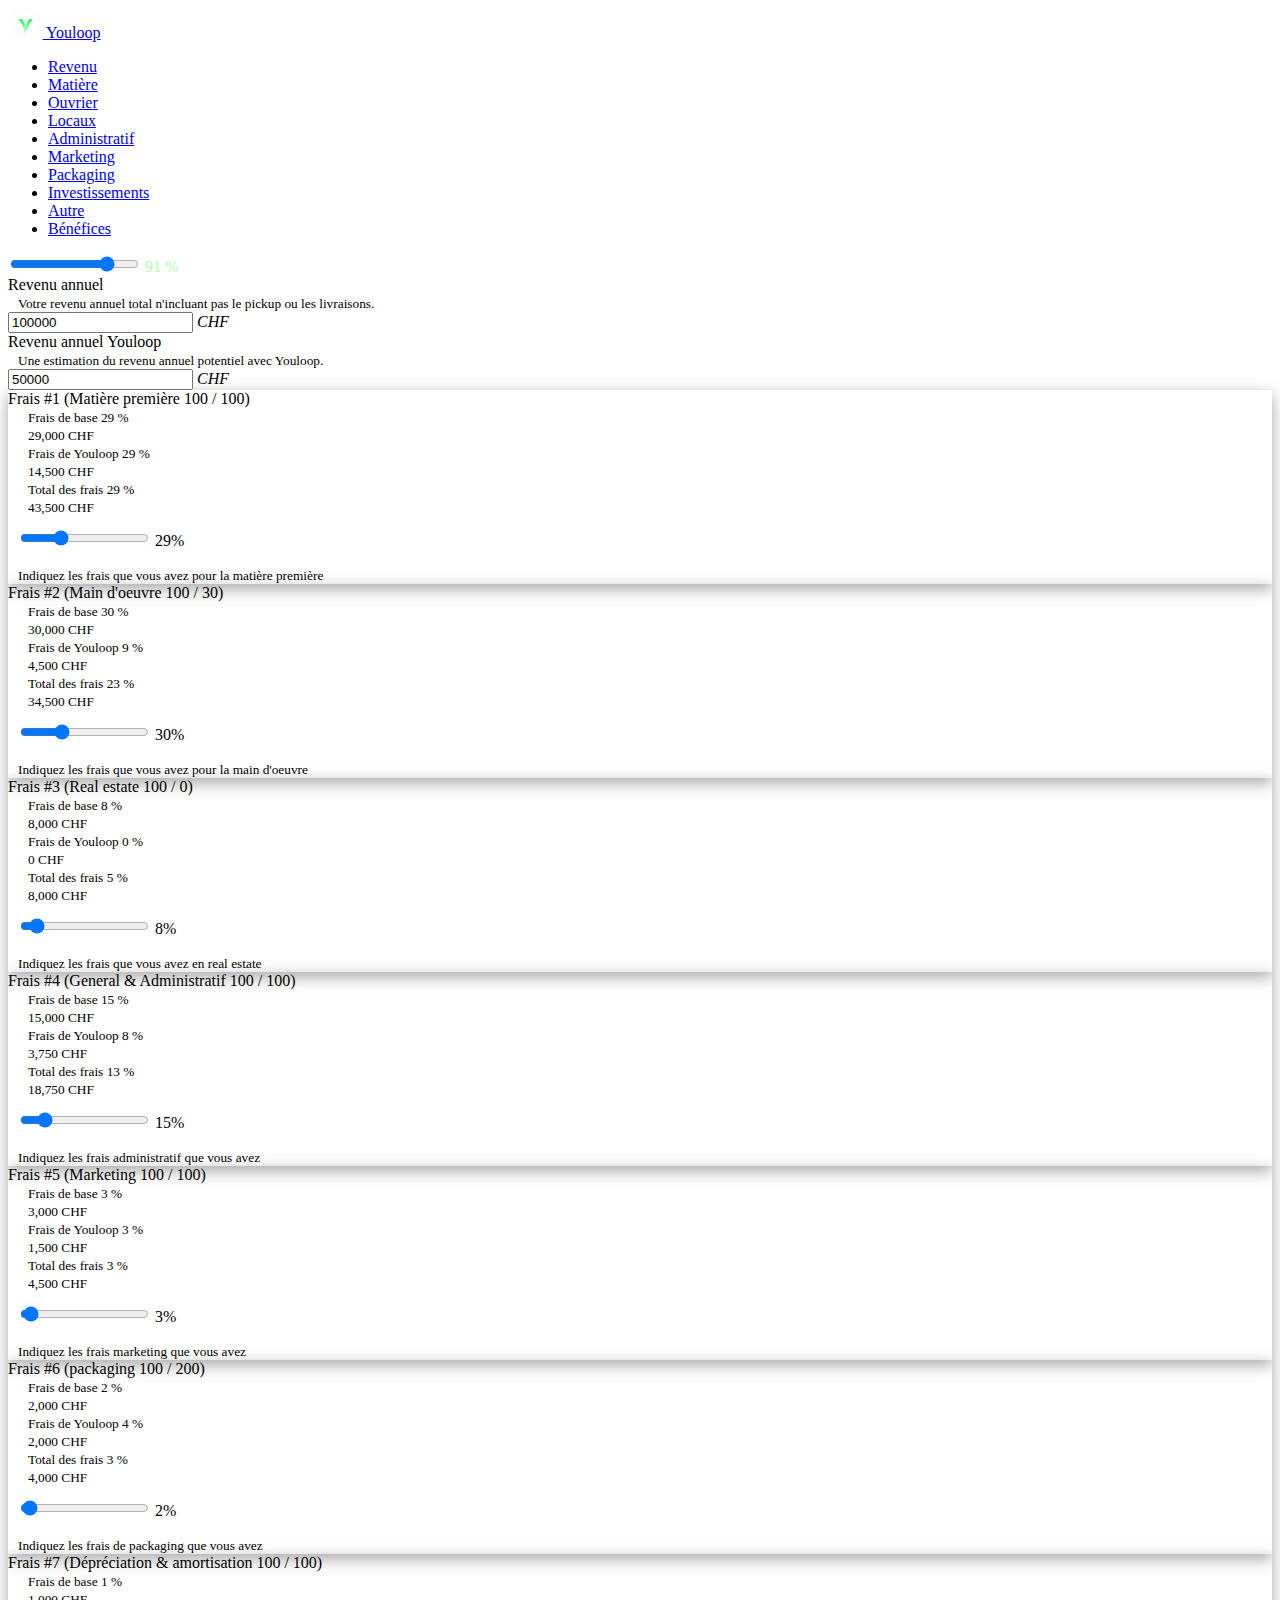
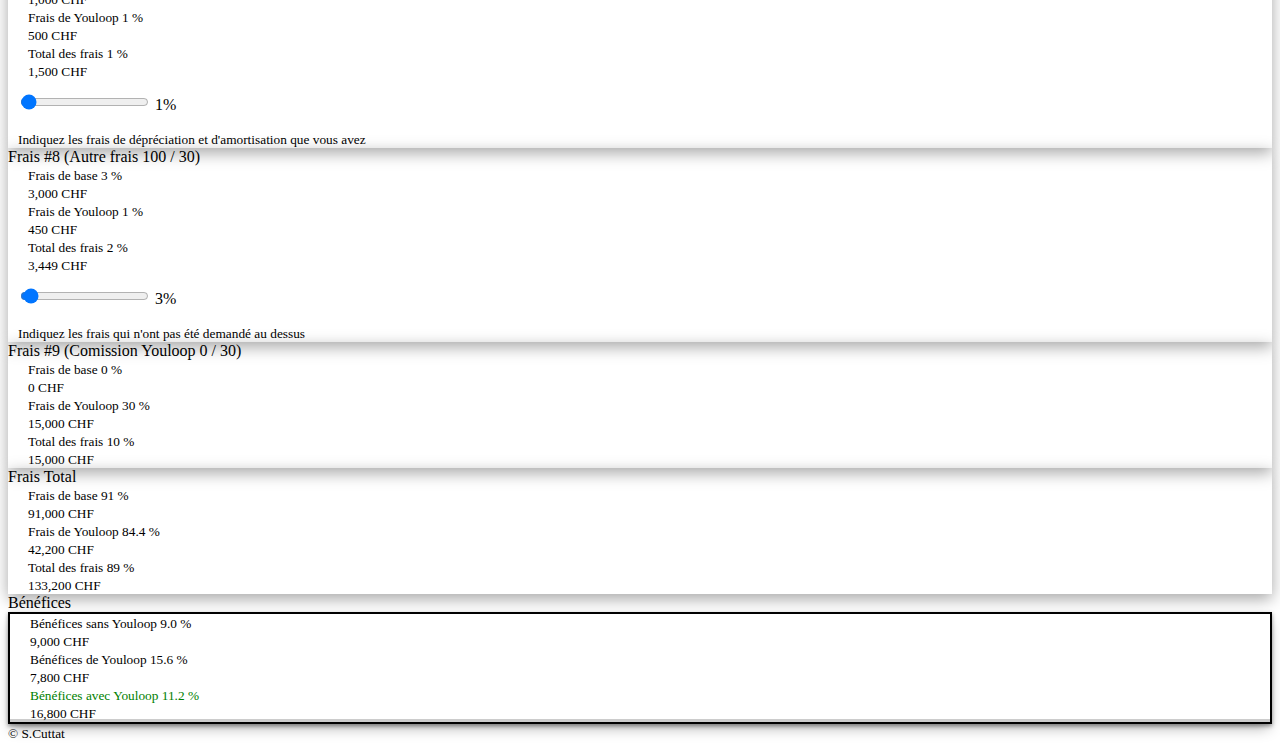
==== commit f3b2e946: "fix left margin on revenu card" ====
--- a/Release/index.html
+++ b/Release/index.html
@@ -65,12 +65,6 @@
                 </div>
             </div>
 
-
-            <!-- <div class="slider col-10 offset-1 ms-0 d-blck">
-                <br>
-                <input type="range" class="range__slider w-75" id="formControlRangeTot" value="100" style="pointer-events: none;">
-                <output id="formControlRangeTot" class="sliderValue" style="line-height: 50px;">100</output>%
-            </div> -->
         </div>
 
     </nav>
@@ -79,7 +73,7 @@
     <div class="row g-0 m-5" id="revenu">
         <div class="card col-12 col-md-5 col-lg-3 col-xxl-2 card-margin">
             <div class="card-header text-center">Revenu annuel</div>
-            <div class="card-body">
+            <div class="card-body card-revenu">
                 <small class="text-muted">
                     Votre revenu annuel total n'incluant pas le pickup ou les livraisons.
                 </small>
@@ -93,7 +87,7 @@
 
         <div class="card  col-12 col-md-5 col-lg-3 col-xxl-2 card-margin">
             <div class="card-header text-center">Revenu annuel Youloop</div>
-            <div class="card-body">
+            <div class="card-body card-revenu">
                 <small class="text-muted">
                     Une estimation du revenu annuel potentiel avec Youloop.
                 </small>
--- a/Release/style.css
+++ b/Release/style.css
@@ -57,6 +57,11 @@
     padding-right: 0px;
 }
 
+.card-revenu {
+    padding-right: 10px;
+    padding-left: 10px;
+}
+
 .col {
     padding-right: 0px;
     padding-left: 0px;
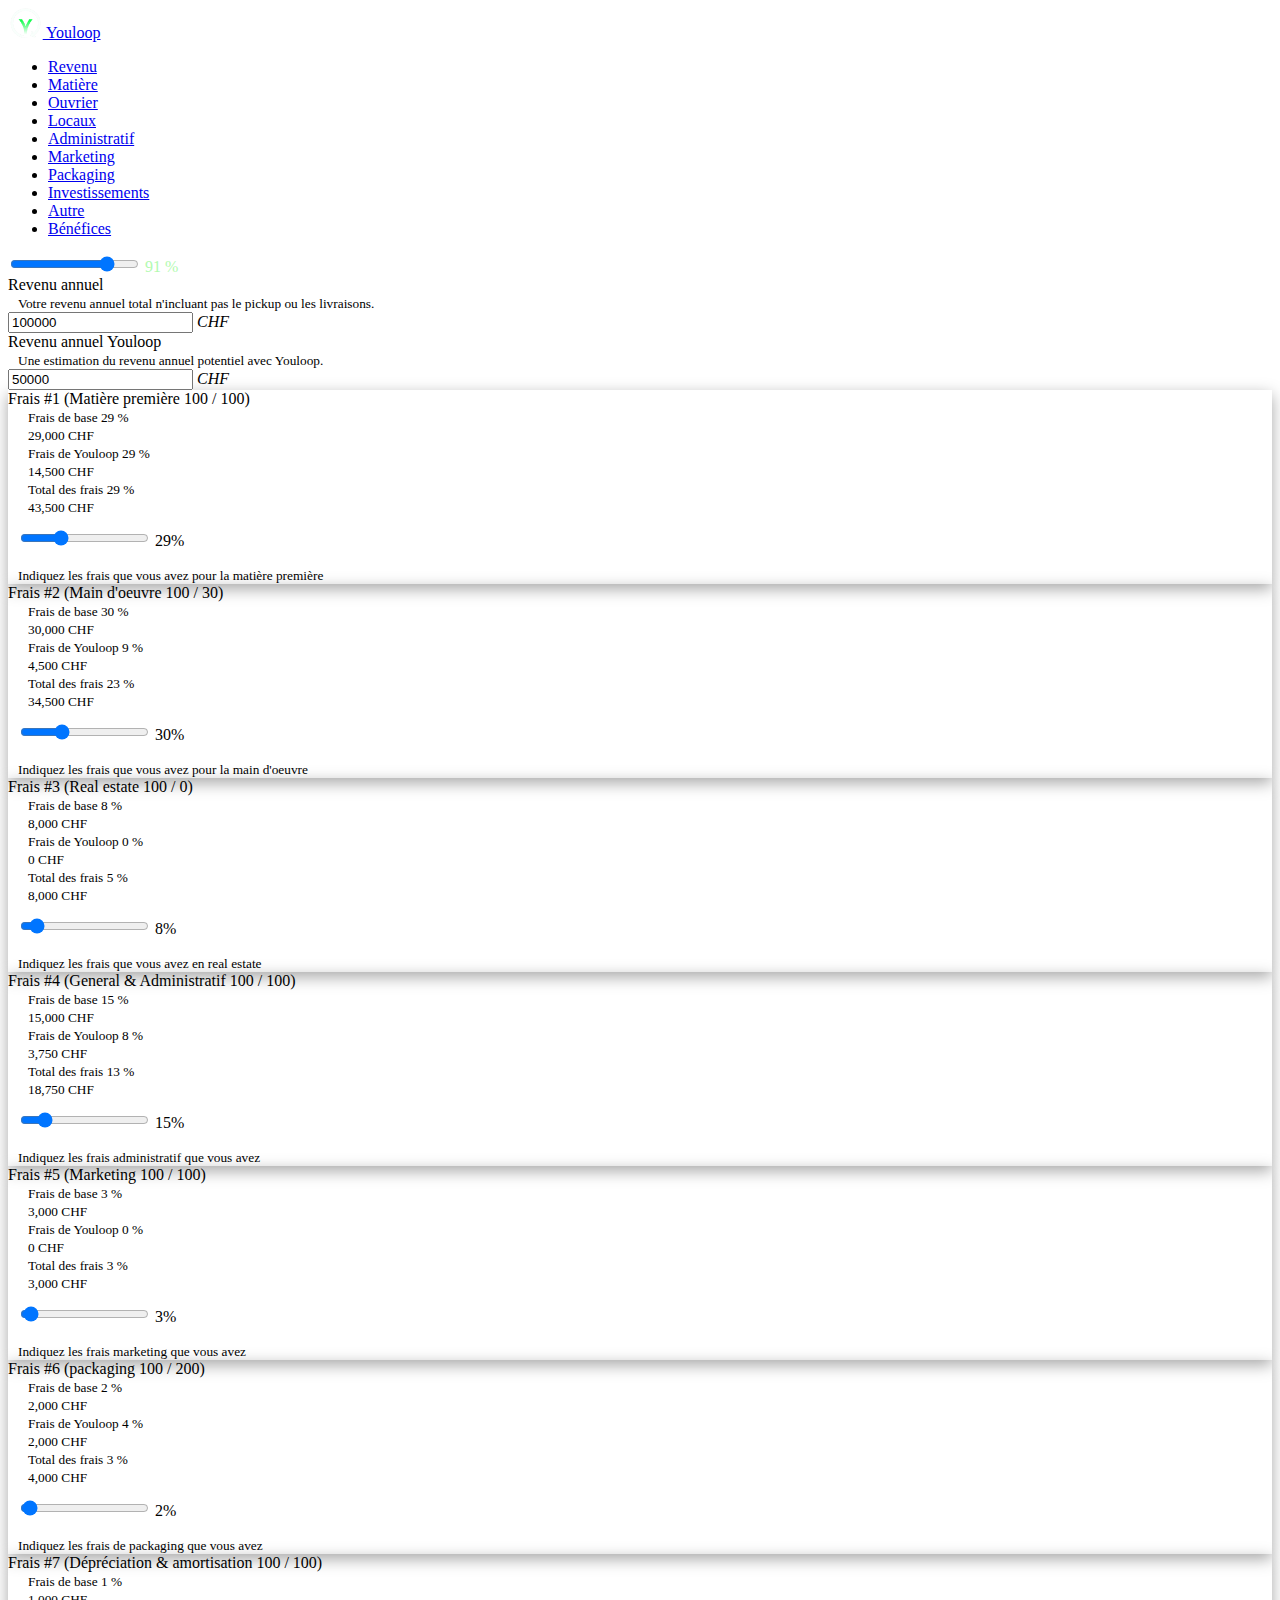
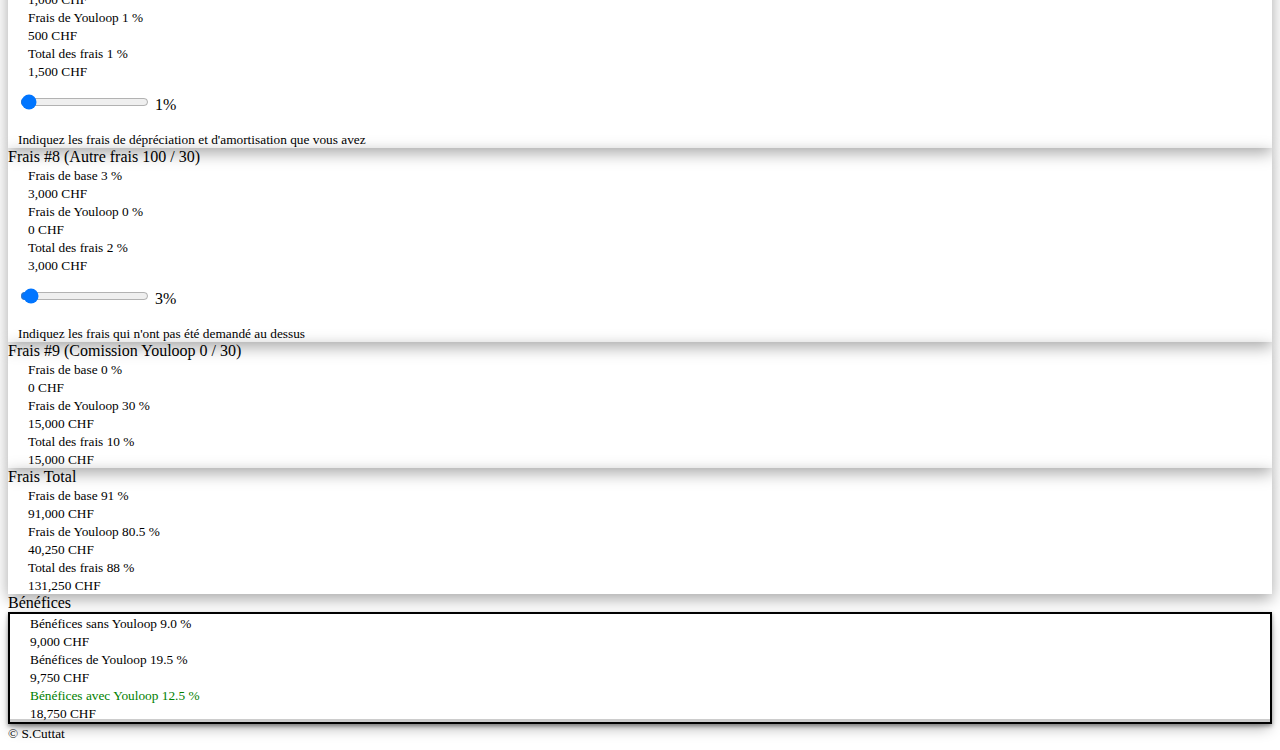
==== commit 1b1d5b34: "fix values" ====
--- a/Release/index.html
+++ b/Release/index.html
@@ -695,7 +695,7 @@
                         <div class="row fs-6 text-start">
 
 
-                            <div class="col-12 col-md-4">
+                            <div class="col-12 col-md-4 pad0">
                                 <div class="container">
                                     <div class="row fs-8 text-start">
                                         <div class="col-8 col-md-12">
@@ -708,26 +708,26 @@
                                 </div>
                             </div>
 
-                            <div class="col-12 col-md-4">
-                                <div class="container">
-                                    <div class="row fs-8 text-start">
-                                        <div class="col-8 col-md-12">
+                            <div class="col-12 col-md-4 pad0">
+                                <div class="container">
+                                    <div class="row fs-8 text-start">
+                                        <div class="col-8 col-md-12 pad0">
                                             <small class="text-muted text-nowrap" id="feeYLBenef"></small>
                                         </div>
-                                        <div class="col-4 col-md-12">
+                                        <div class="col-4 col-md-12 pad0">
                                             <small class="text-muted text-start text-nowrap" id="feeYLBenefBIS"></small>
                                         </div>
                                     </div>
                                 </div>
                             </div>
 
-                            <div class="col-12 col-md-4">
-                                <div class="container">
-                                    <div class="row fs-8 text-start">
-                                        <div class="col-8 col-md-12">
+                            <div class="col-12 col-md-4 pad0">
+                                <div class="container">
+                                    <div class="row fs-8 text-start">
+                                        <div class="col-8 col-md-12 pad0">
                                             <small class="text-muted texte text-nowrap" id="feeCombBenef"></small>
                                         </div>
-                                        <div class="col-4 col-md-12">
+                                        <div class="col-4 col-md-12 pad0">
                                             <small class="text-muted texte text-nowrap" id="feeCombBenefBIS"></small>
                                         </div>
                                     </div>
--- a/Release/style.css
+++ b/Release/style.css
@@ -76,8 +76,9 @@
     white-space: nowrap;
 }
 
+
 /* Media query pour un affichage inférieur à la taille moyenne */
-@media (max-width: 768px) {
+@media (max-width: 767px) {
     .texte {
         font-weight: bold; /* Texte en gras pour les écrans plus petits que la taille moyenne */
     }
@@ -94,3 +95,10 @@
     }
 }
 
+@media (min-width: 767px) {
+    .pad0 {
+        padding-left: 0px;
+        padding-right: 0px;
+    }
+}
+
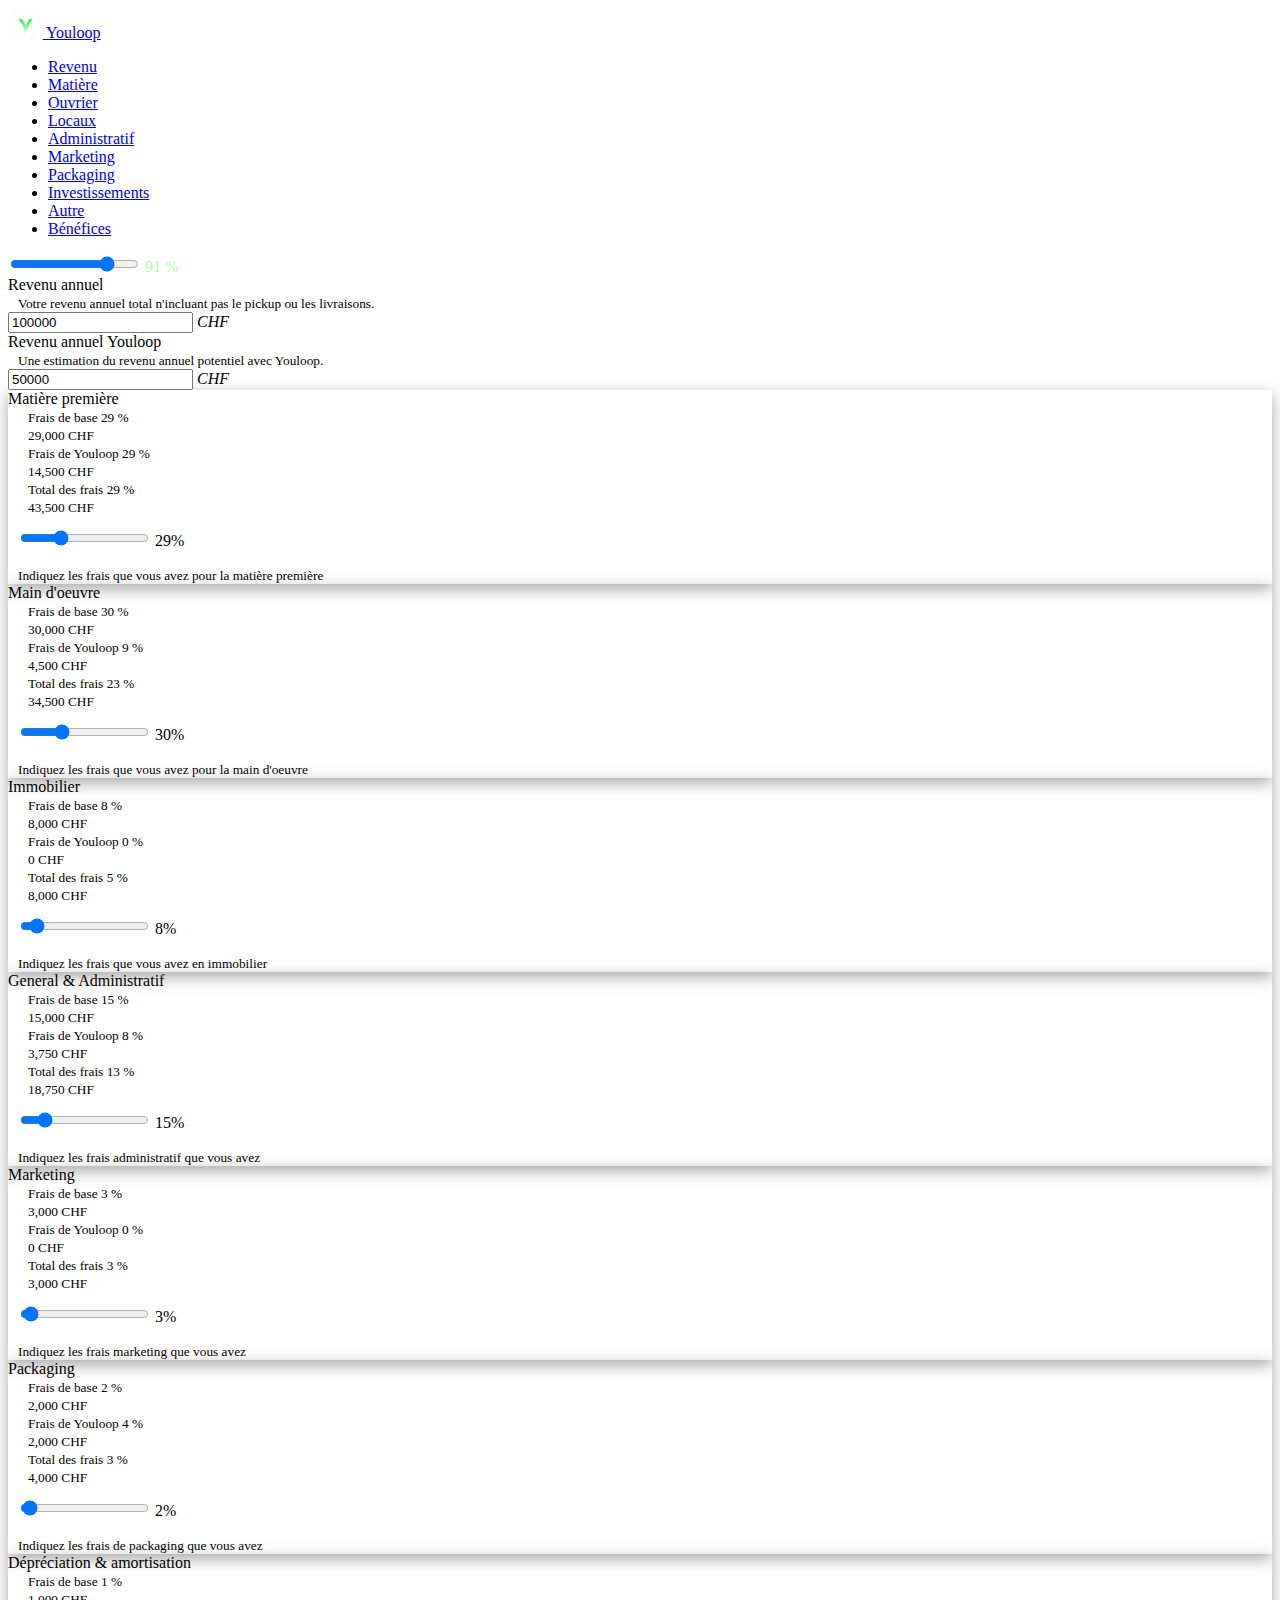
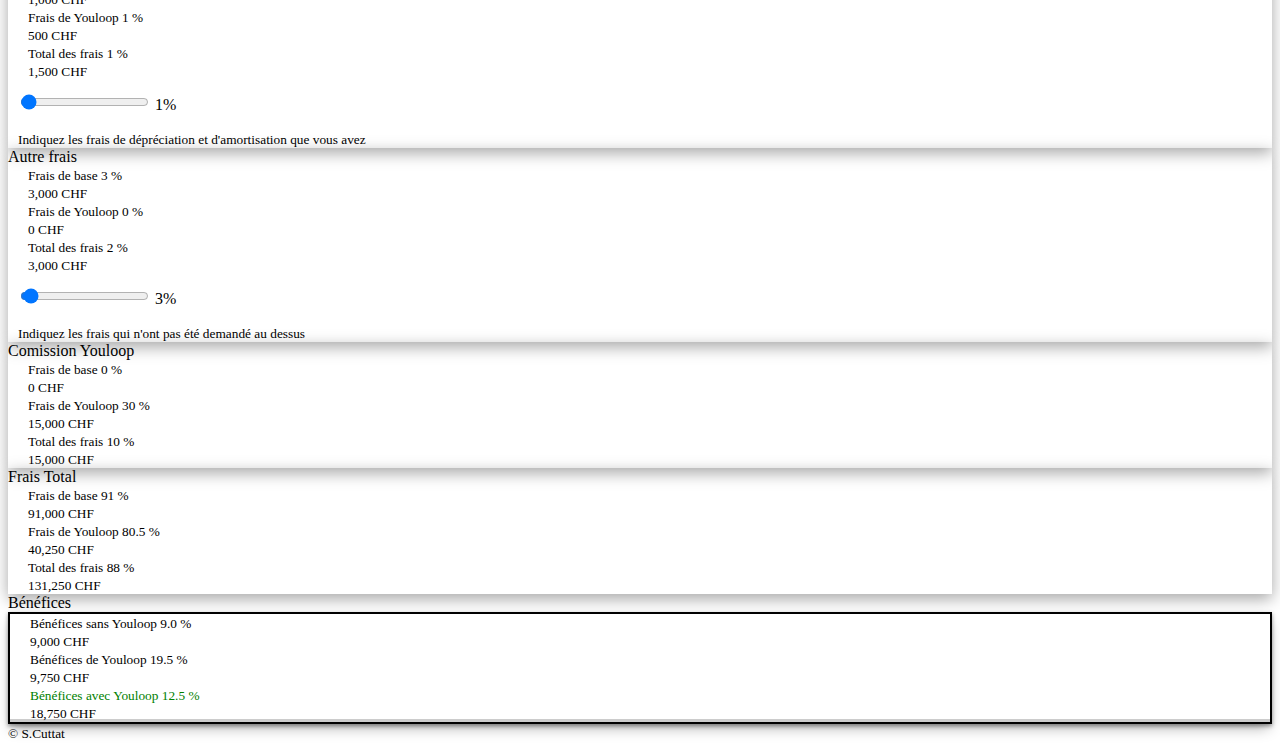
==== commit bda79644: "change bold line" ====
--- a/Release/index.html
+++ b/Release/index.html
@@ -72,7 +72,7 @@
 
     <div class="row g-0 m-5" id="revenu">
         <div class="card col-12 col-md-5 col-lg-3 col-xxl-2 card-margin">
-            <div class="card-header text-center">Revenu annuel</div>
+            <div class="card-header text-center">Revenu annuel </div>
             <div class="card-body card-revenu">
                 <small class="text-muted">
                     Votre revenu annuel total n'incluant pas le pickup ou les livraisons.
@@ -107,19 +107,19 @@
             <!-- Frais #1 -->
             <div class="pannel card m-2">
                 <div class="card-header bg-success text-white">
-                    Frais #1 (Matière première 100 / 100)
-                </div>
-                <div class="card-body">
-                    <div class="container">
-                        <div class="row fs-8 text-start">
-                            <div class="col-12 col-md-4">
-                                <div class="container">
-                                    <div class="row fs-8 text-start">
-                                        <div class="col-7 col-md-12">
-                                            <small class="text-muted" id="feeBase1"></small>
-                                        </div>
-                                        <div class="col-5 col-md-12">
-                                            <small class="text-muted" id="feeBase1BIS"></small>
+                    Matière première
+                </div>
+                <div class="card-body">
+                    <div class="container">
+                        <div class="row fs-8 text-start">
+                            <div class="col-12 col-md-4">
+                                <div class="container">
+                                    <div class="row fs-8 text-start">
+                                        <div class="col-7 col-md-12">
+                                            <small class="text-muted texte" id="feeBase1"></small>
+                                        </div>
+                                        <div class="col-5 col-md-12">
+                                            <small class="text-muted texte" id="feeBase1BIS"></small>
                                         </div>
                                     </div>
                                 </div>
@@ -142,10 +142,10 @@
                                 <div class="container">
                                     <div class="row fs-8 text-start">
                                         <div class="col-7 col-md-12">
-                                            <small class="text-muted texte" id="feeComb1"></small>
-                                        </div>
-                                        <div class="col-5 col-md-12">
-                                            <small class="text-muted texte" id="feeComb1BIS"></small>
+                                            <small class="text-muted" id="feeComb1"></small>
+                                        </div>
+                                        <div class="col-5 col-md-12">
+                                            <small class="text-muted" id="feeComb1BIS"></small>
                                         </div>
                                     </div>
                                 </div>
@@ -166,19 +166,19 @@
             <!-- Frais #2 -->
             <div class="pannel card m-2">
                 <div class="card-header bg-success text-white">
-                    Frais #2 (Main d'oeuvre 100 / 30)
-                </div>
-                <div class="card-body">
-                    <div class="container">
-                        <div class="row fs-8 text-start">
-                            <div class="col-12 col-md-4">
-                                <div class="container">
-                                    <div class="row fs-8 text-start">
-                                        <div class="col-7 col-md-12">
-                                            <small class="text-muted" id="feeBase2"></small>
-                                        </div>
-                                        <div class="col-5 col-md-12">
-                                            <small class="text-muted" id="feeBase2BIS"></small>
+                   Main d'oeuvre
+                </div>
+                <div class="card-body">
+                    <div class="container">
+                        <div class="row fs-8 text-start">
+                            <div class="col-12 col-md-4">
+                                <div class="container">
+                                    <div class="row fs-8 text-start">
+                                        <div class="col-7 col-md-12">
+                                            <small class="text-muted texte" id="feeBase2"></small>
+                                        </div>
+                                        <div class="col-5 col-md-12">
+                                            <small class="text-muted texte" id="feeBase2BIS"></small>
                                         </div>
                                     </div>
                                 </div>
@@ -201,10 +201,10 @@
                                 <div class="container">
                                     <div class="row fs-8 text-start">
                                         <div class="col-7 col-md-12">
-                                            <small class="text-muted texte" id="feeComb2"></small>
-                                        </div>
-                                        <div class="col-5 col-md-12">
-                                            <small class="text-muted texte" id="feeComb2BIS"></small>
+                                            <small class="text-muted" id="feeComb2"></small>
+                                        </div>
+                                        <div class="col-5 col-md-12">
+                                            <small class="text-muted" id="feeComb2BIS"></small>
                                         </div>
                                     </div>
                                 </div>
@@ -224,19 +224,19 @@
             <!-- Frais #3 -->
             <div class="pannel card m-2">
                 <div class="card-header bg-success text-white">
-                    Frais #3 (Real estate 100 / 0)
-                </div>
-                <div class="card-body">
-                    <div class="container">
-                        <div class="row fs-8 text-start">
-                            <div class="col-12 col-md-4">
-                                <div class="container">
-                                    <div class="row fs-8 text-start">
-                                        <div class="col-7 col-md-12">
-                                            <small class="text-muted" id="feeBase3"></small>
-                                        </div>
-                                        <div class="col-5 col-md-12">
-                                            <small class="text-muted" id="feeBase3BIS"></small>
+                    Immobilier
+                </div>
+                <div class="card-body">
+                    <div class="container">
+                        <div class="row fs-8 text-start">
+                            <div class="col-12 col-md-4">
+                                <div class="container">
+                                    <div class="row fs-8 text-start">
+                                        <div class="col-7 col-md-12">
+                                            <small class="text-muted texte" id="feeBase3"></small>
+                                        </div>
+                                        <div class="col-5 col-md-12">
+                                            <small class="text-muted texte" id="feeBase3BIS"></small>
                                         </div>
                                     </div>
                                 </div>
@@ -259,10 +259,10 @@
                                 <div class="container">
                                     <div class="row fs-8 text-start">
                                         <div class="col-7 col-md-12">
-                                            <small class="text-muted texte" id="feeComb3"></small>
-                                        </div>
-                                        <div class="col-5 col-md-12">
-                                            <small class="text-muted texte" id="feeComb3BIS"></small>
+                                            <small class="text-muted" id="feeComb3"></small>
+                                        </div>
+                                        <div class="col-5 col-md-12">
+                                            <small class="text-muted" id="feeComb3BIS"></small>
                                         </div>
                                     </div>
                                 </div>
@@ -273,7 +273,7 @@
                                     oninput="document.querySelector('#slider3').value = this.value; calculTotal()">
                                 <output id="slider3" class="sliderValue" style="line-height: 50px;">8</output>%
                             </div>
-                            <small class="text-muted m-0">Indiquez les frais que vous avez en real estate</small>
+                            <small class="text-muted m-0">Indiquez les frais que vous avez en immobilier</small>
                         </div>
                     </div>
                 </div>
@@ -282,19 +282,19 @@
             <!-- Frais #4 -->
             <div class="pannel card m-2">
                 <div class="card-header bg-success text-white">
-                    Frais #4 (General & Administratif 100 / 100)
-                </div>
-                <div class="card-body">
-                    <div class="container">
-                        <div class="row fs-8 text-start">
-                            <div class="col-12 col-md-4">
-                                <div class="container">
-                                    <div class="row fs-8 text-start">
-                                        <div class="col-7 col-md-12">
-                                            <small class="text-muted" id="feeBase4"></small>
-                                        </div>
-                                        <div class="col-5 col-md-12">
-                                            <small class="text-muted" id="feeBase4BIS"></small>
+                    General & Administratif
+                </div>
+                <div class="card-body">
+                    <div class="container">
+                        <div class="row fs-8 text-start">
+                            <div class="col-12 col-md-4">
+                                <div class="container">
+                                    <div class="row fs-8 text-start">
+                                        <div class="col-7 col-md-12">
+                                            <small class="text-muted texte" id="feeBase4"></small>
+                                        </div>
+                                        <div class="col-5 col-md-12">
+                                            <small class="text-muted texte" id="feeBase4BIS"></small>
                                         </div>
                                     </div>
                                 </div>
@@ -317,10 +317,10 @@
                                 <div class="container">
                                     <div class="row fs-8 text-start">
                                         <div class="col-7 col-md-12">
-                                            <small class="text-muted texte" id="feeComb4"></small>
-                                        </div>
-                                        <div class="col-5 col-md-12">
-                                            <small class="text-muted texte" id="feeComb4BIS"></small>
+                                            <small class="text-muted" id="feeComb4"></small>
+                                        </div>
+                                        <div class="col-5 col-md-12">
+                                            <small class="text-muted" id="feeComb4BIS"></small>
                                         </div>
                                     </div>
                                 </div>
@@ -340,19 +340,19 @@
             <!-- Frais #5 -->
             <div class="pannel card m-2">
                 <div class="card-header bg-success text-white">
-                    Frais #5 (Marketing 100 / 100)
-                </div>
-                <div class="card-body">
-                    <div class="container">
-                        <div class="row fs-8 text-start">
-                            <div class="col-12 col-md-4">
-                                <div class="container">
-                                    <div class="row fs-8 text-start">
-                                        <div class="col-7 col-md-12">
-                                            <small class="text-muted" id="feeBase5"></small>
-                                        </div>
-                                        <div class="col-5 col-md-12">
-                                            <small class="text-muted" id="feeBase5BIS"></small>
+                    Marketing
+                </div>
+                <div class="card-body">
+                    <div class="container">
+                        <div class="row fs-8 text-start">
+                            <div class="col-12 col-md-4">
+                                <div class="container">
+                                    <div class="row fs-8 text-start">
+                                        <div class="col-7 col-md-12">
+                                            <small class="text-muted texte" id="feeBase5"></small>
+                                        </div>
+                                        <div class="col-5 col-md-12">
+                                            <small class="text-muted texte" id="feeBase5BIS"></small>
                                         </div>
                                     </div>
                                 </div>
@@ -375,10 +375,10 @@
                                 <div class="container">
                                     <div class="row fs-8 text-start">
                                         <div class="col-7 col-md-12">
-                                            <small class="text-muted texte" id="feeComb5"></small>
-                                        </div>
-                                        <div class="col-5 col-md-12">
-                                            <small class="text-muted texte" id="feeComb5BIS"></small>
+                                            <small class="text-muted" id="feeComb5"></small>
+                                        </div>
+                                        <div class="col-5 col-md-12">
+                                            <small class="text-muted" id="feeComb5BIS"></small>
                                         </div>
                                     </div>
                                 </div>
@@ -398,20 +398,20 @@
             <!-- Frais #6 -->
             <div class="pannel card m-2">
                 <div class="card-header bg-success text-white">
-                    Frais #6 (packaging 100 / 200)
-                </div>
-                <div class="card-body">
-                    <div class="container">
-                        <div class="row fs-8 text-start">
-
-                            <div class="col-12 col-md-4">
-                                <div class="container">
-                                    <div class="row fs-8 text-start">
-                                        <div class="col-7 col-md-12">
-                                            <small class="text-muted" id="feeBase6"></small>
-                                        </div>
-                                        <div class="col-5 col-md-12">
-                                            <small class="text-muted" id="feeBase6BIS"></small>
+                    Packaging
+                </div>
+                <div class="card-body">
+                    <div class="container">
+                        <div class="row fs-8 text-start">
+
+                            <div class="col-12 col-md-4">
+                                <div class="container">
+                                    <div class="row fs-8 text-start">
+                                        <div class="col-7 col-md-12">
+                                            <small class="text-muted texte" id="feeBase6"></small>
+                                        </div>
+                                        <div class="col-5 col-md-12">
+                                            <small class="text-muted texte" id="feeBase6BIS"></small>
                                         </div>
                                     </div>
                                 </div>
@@ -434,10 +434,10 @@
                                 <div class="container">
                                     <div class="row fs-8 text-start">
                                         <div class="col-7 col-md-12">
-                                            <small class="text-muted texte" id="feeComb6"></small>
-                                        </div>
-                                        <div class="col-5 col-md-12">
-                                            <small class="text-muted texte" id="feeComb6BIS"></small>
+                                            <small class="text-muted" id="feeComb6"></small>
+                                        </div>
+                                        <div class="col-5 col-md-12">
+                                            <small class="text-muted" id="feeComb6BIS"></small>
                                         </div>
                                     </div>
                                 </div>
@@ -457,20 +457,20 @@
             <!-- Frais #7 -->
             <div class="pannel card m-2">
                 <div class="card-header bg-success text-white">
-                    Frais #7 (Dépréciation & amortisation 100 / 100)
-                </div>
-                <div class="card-body">
-                    <div class="container">
-                        <div class="row fs-8 text-start">
-
-                            <div class="col-12 col-md-4">
-                                <div class="container">
-                                    <div class="row fs-8 text-start">
-                                        <div class="col-7 col-md-12">
-                                            <small class="text-muted" id="feeBase7"></small>
-                                        </div>
-                                        <div class="col-5 col-md-12">
-                                            <small class="text-muted" id="feeBase7BIS"></small>
+                    Dépréciation & amortisation
+                </div>
+                <div class="card-body">
+                    <div class="container">
+                        <div class="row fs-8 text-start">
+
+                            <div class="col-12 col-md-4">
+                                <div class="container">
+                                    <div class="row fs-8 text-start">
+                                        <div class="col-7 col-md-12">
+                                            <small class="text-muted texte" id="feeBase7"></small>
+                                        </div>
+                                        <div class="col-5 col-md-12">
+                                            <small class="text-muted texte" id="feeBase7BIS"></small>
                                         </div>
                                     </div>
                                 </div>
@@ -493,10 +493,10 @@
                                 <div class="container">
                                     <div class="row fs-8 text-start">
                                         <div class="col-7 col-md-12">
-                                            <small class="text-muted texte" id="feeComb7"></small>
-                                        </div>
-                                        <div class="col-5 col-md-12">
-                                            <small class="text-muted texte" id="feeComb7BIS"></small>
+                                            <small class="text-muted" id="feeComb7"></small>
+                                        </div>
+                                        <div class="col-5 col-md-12">
+                                            <small class="text-muted" id="feeComb7BIS"></small>
                                         </div>
                                     </div>
                                 </div>
@@ -517,20 +517,20 @@
             <!-- Frais #8 -->
             <div class="pannel card m-2">
                 <div class="card-header bg-success text-white">
-                    Frais #8 (Autre frais 100 / 30)
-                </div>
-                <div class="card-body">
-                    <div class="container">
-                        <div class="row fs-8 text-start">
-
-                            <div class="col-12 col-md-4">
-                                <div class="container">
-                                    <div class="row fs-8 text-start">
-                                        <div class="col-7 col-md-12">
-                                            <small class="text-muted" id="feeBase8"></small>
-                                        </div>
-                                        <div class="col-5 col-md-12">
-                                            <small class="text-muted" id="feeBase8BIS"></small>
+                    Autre frais
+                </div>
+                <div class="card-body">
+                    <div class="container">
+                        <div class="row fs-8 text-start">
+
+                            <div class="col-12 col-md-4">
+                                <div class="container">
+                                    <div class="row fs-8 text-start">
+                                        <div class="col-7 col-md-12">
+                                            <small class="text-muted texte" id="feeBase8"></small>
+                                        </div>
+                                        <div class="col-5 col-md-12">
+                                            <small class="text-muted texte" id="feeBase8BIS"></small>
                                         </div>
                                     </div>
                                 </div>
@@ -553,10 +553,10 @@
                                 <div class="container">
                                     <div class="row fs-8 text-start">
                                         <div class="col-7 col-md-12">
-                                            <small class="text-muted texte" id="feeComb8"></small>
-                                        </div>
-                                        <div class="col-5 col-md-12">
-                                            <small class="text-muted texte" id="feeComb8BIS"></small>
+                                            <small class="text-muted" id="feeComb8"></small>
+                                        </div>
+                                        <div class="col-5 col-md-12">
+                                            <small class="text-muted" id="feeComb8BIS"></small>
                                         </div>
                                     </div>
                                 </div>
@@ -576,7 +576,7 @@
             <!-- Frais #9 -->
             <div class="pannel card m-2">
                 <div class="card-header bg-success text-white">
-                    Frais #9 (Comission Youloop 0 / 30)
+                    Comission Youloop
                 </div>
                 <div class="card-body">
                     <div class="container">
@@ -612,10 +612,10 @@
                                 <div class="container">
                                     <div class="row fs-8 text-start">
                                         <div class="col-7 col-md-12">
-                                            <small class="text-muted texte" id="feeComb9"></small>
-                                        </div>
-                                        <div class="col-5 col-md-12">
-                                            <small class="text-muted texte" id="feeComb9BIS"></small>
+                                            <small class="text-muted" id="feeComb9"></small>
+                                        </div>
+                                        <div class="col-5 col-md-12">
+                                            <small class="text-muted" id="feeComb9BIS"></small>
                                         </div>
                                     </div>
                                 </div>
@@ -672,10 +672,10 @@
                                 <div class="container">
                                     <div class="row fs-8 text-start">
                                         <div class="col-7 col-md-12">
-                                            <small class="text-muted texte" id="feeCombTot"></small>
-                                        </div>
-                                        <div class="col-5 col-md-12">
-                                            <small class="text-muted texte" id="feeCombTotBIS"></small>
+                                            <small class="text-muted" id="feeCombTot"></small>
+                                        </div>
+                                        <div class="col-5 col-md-12">
+                                            <small class="text-muted" id="feeCombTotBIS"></small>
                                         </div>
                                     </div>
                                 </div>
@@ -725,10 +725,10 @@
                                 <div class="container">
                                     <div class="row fs-8 text-start">
                                         <div class="col-8 col-md-12 pad0">
-                                            <small class="text-muted texte text-nowrap" id="feeCombBenef"></small>
+                                            <small class="text-muted text-nowrap" id="feeCombBenef"></small>
                                         </div>
                                         <div class="col-4 col-md-12 pad0">
-                                            <small class="text-muted texte text-nowrap" id="feeCombBenefBIS"></small>
+                                            <small class="text-muted text-nowrap" id="feeCombBenefBIS"></small>
                                         </div>
                                     </div>
                                 </div>
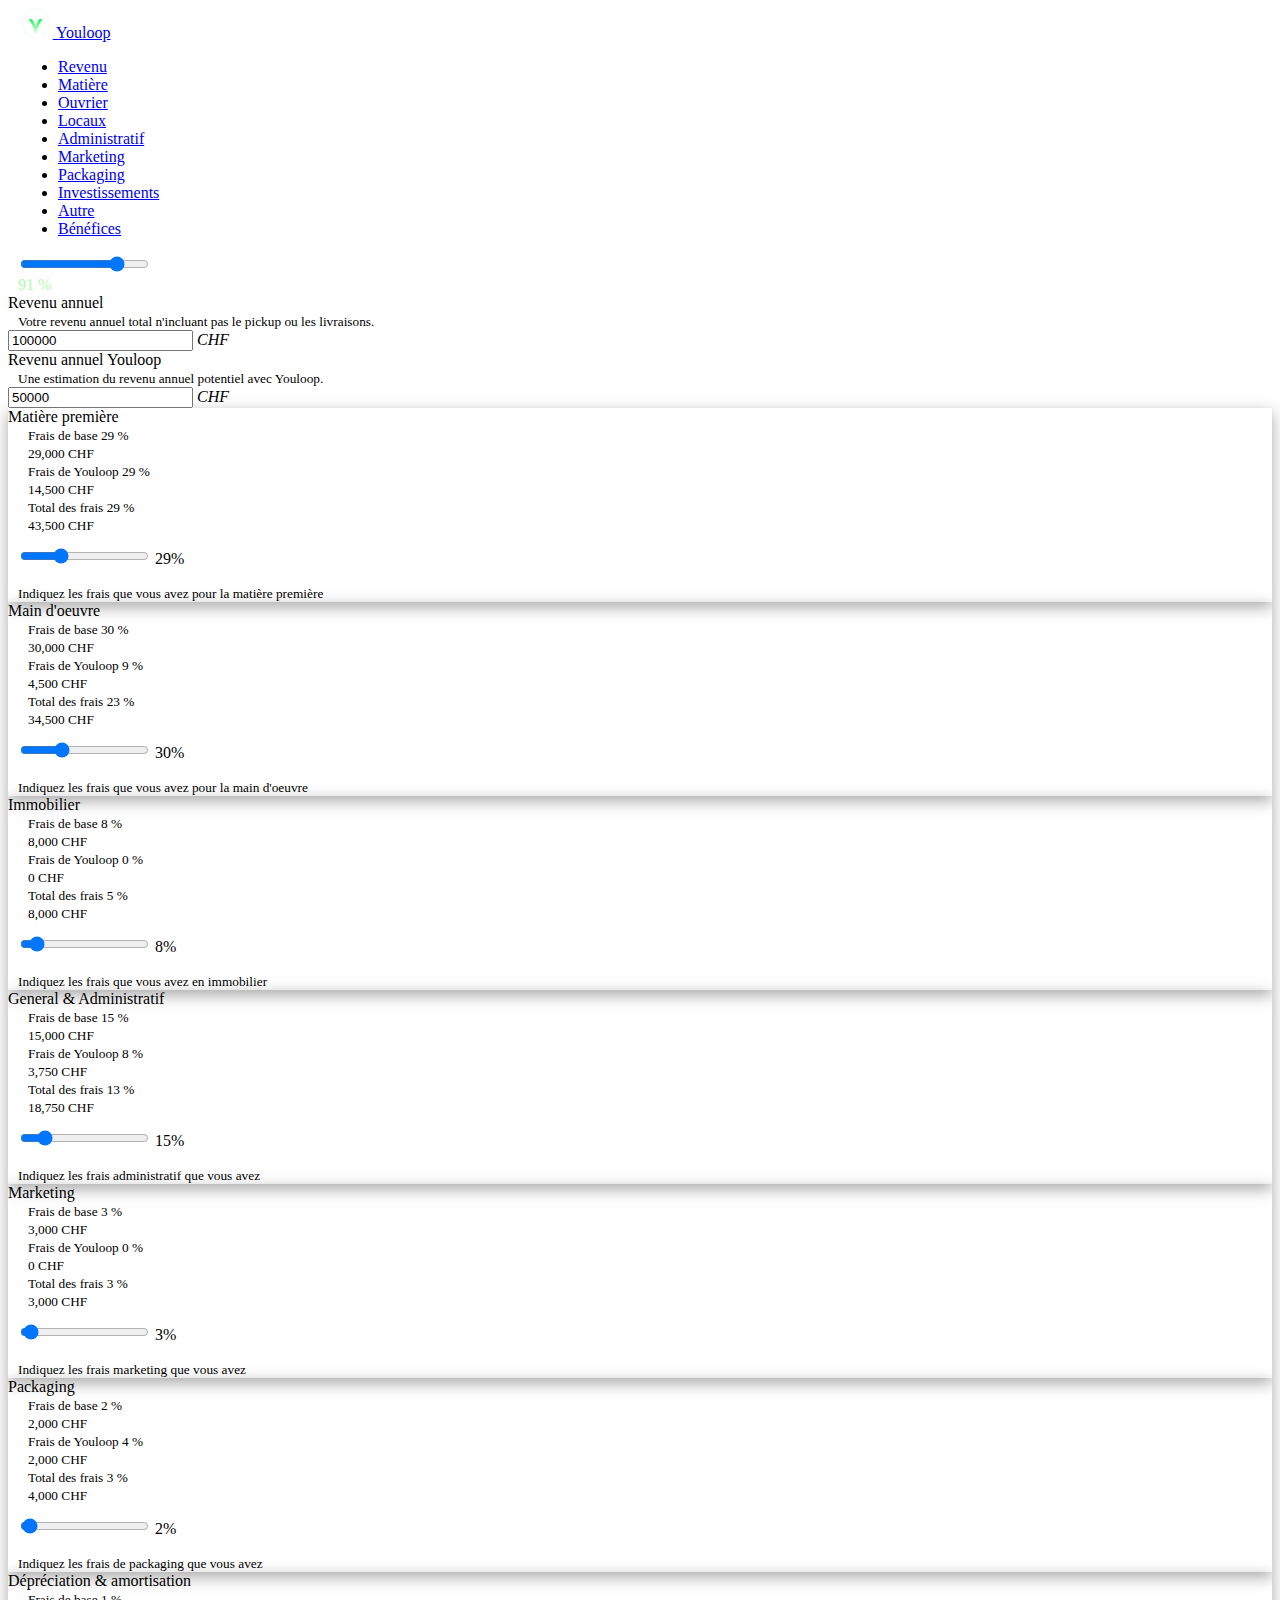
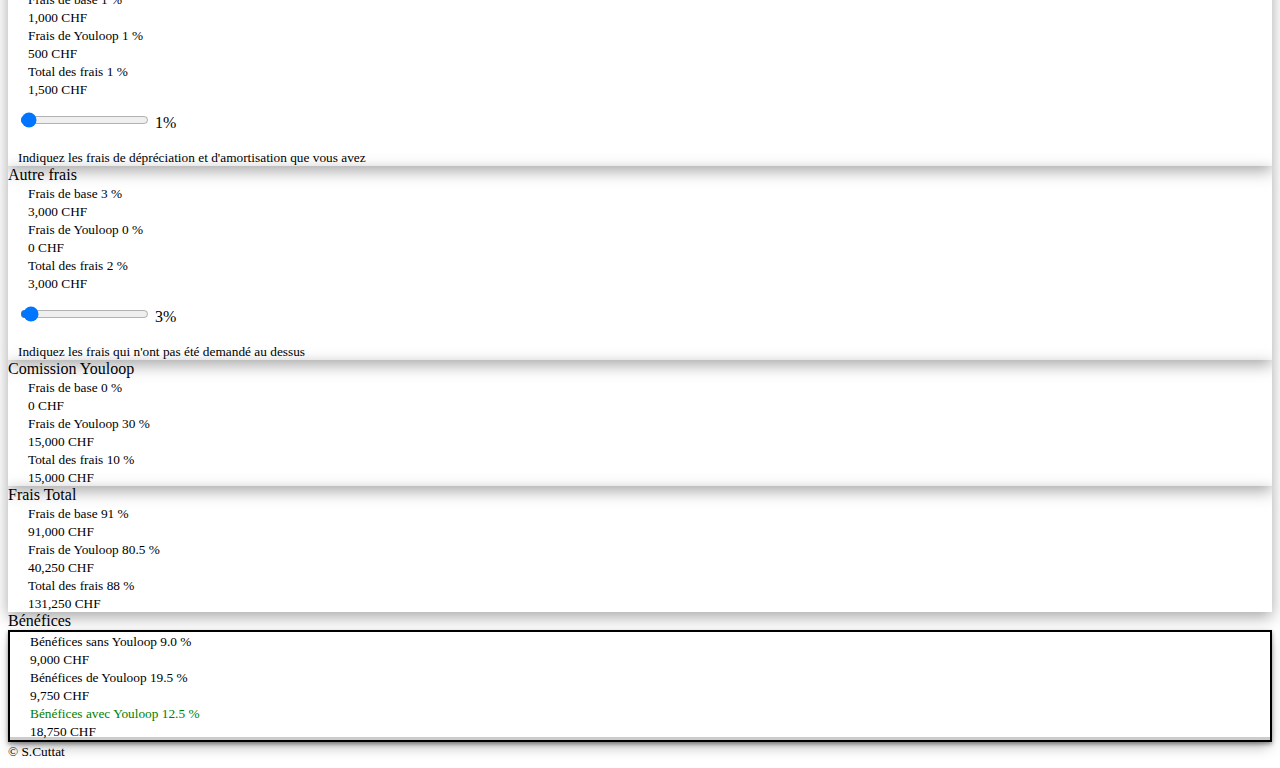
==== commit 58c46e22: "fix middle slidebar" ====
--- a/Release/index.html
+++ b/Release/index.html
@@ -11,63 +11,72 @@
     <title>Document</title>
 </head>
 
-<body class="background" data-bs-spy="scroll" data-bs-target="#menu" style="min-width: 350px;">
-
-    <nav class="navbar navbar-dark bg-dark navbar-expand-lg sticky-top p-2" id="menuspy">
-        <div class="navbar-brand">
+<body class="background sticky-top" data-bs-spy="scroll" data-bs-target="#menu" style="min-width: 350px;">
+
+    <nav class="navbar navbar-dark bg-dark navbar-expand-lg sticky-top" id="menuspy">
+        <div class="navbar-brand" style="margin-left: 10px;">
             <a class="text-decoration-none text-white" href="../index.html">
                 <img src="img/YoulooplogoGW.png" class="mx-auto" style="height: 30px">
                 Youloop</a>
         </div>
-        <div class="navbar-toggler" data-bs-toggle="collapse" data-bs-target="#menu">
+
+        <div class="row w-50" style="padding-left: 10px;">
+            <div class="collapse navbar-collapse" id="menu">
+
+                <ul class="navbar-nav">
+                    <li class="nav-item">
+                        <a href="#f0" class="nav-link pd-0">Revenu</a>
+                    </li>
+                    <li class="nav-item">
+                        <a href="#f1" class="nav-link pd-0">Matière</a>
+                    </li>
+                    <li class="nav-item">
+                        <a href="#f2" class="nav-link pd-0">Ouvrier</a>
+                    </li>
+                    <li class="nav-item">
+                        <a href="#f3" class="nav-link pd-0">Locaux</a>
+                    </li>
+                    <li class="nav-item">
+                        <a href="#f4" class="nav-link pd-0">Administratif</a>
+                    </li>
+                    <li class="nav-item">
+                        <a href="#f5" class="nav-link pd-0">Marketing </a>
+                    </li>
+                    <li class="nav-item">
+                        <a href="#f6" class="nav-link pd-0">Packaging </a>
+                    </li>
+                    <li class="nav-item">
+                        <a href="#f7" class="nav-link pd-0">Investissements</a>
+                    </li>
+                    <li class="nav-item">
+                        <a href="#f8" class="nav-link pd-0">Autre</a>
+                    </li>
+                    <li class="nav-item">
+                        <a href="#f9" class="nav-link pd-0">Bénéfices</a>
+                    </li>
+                </ul>
+
+            </div>
+
+            <div class="d-flex align-items-center">
+                <div class="d-flex align-items-center flex-grow-1">
+                    <div id="slidertotal" class="slider flex-grow-1">
+                        <input type="range" class="range__slider w-100" id="formControlRangeTot" value="100" max="115"
+                            style="pointer-events: none;">
+                    </div>
+                    <span id="totalpercent" class="ms-3 text-nowrap" style="color: white;"></span>
+                </div>
+            </div>
+
+
+
+        </div>
+        <div class="navbar-toggler" style="padding-right: 15px;" data-bs-toggle="collapse" data-bs-target="#menu">
             <span class="navbar-toggler-icon"></span>
         </div>
-
-
-        <div class="collapse navbar-collapse" id="menu">
-            <div class="row">
-                <ul class="navbar-nav">
-                    <li class="nav-item">
-                        <a href="#f0" class="nav-link pd-0">Revenu</a>
-                    </li>
-                    <li class="nav-item">
-                        <a href="#f1" class="nav-link pd-0">Matière</a>
-                    </li>
-                    <li class="nav-item">
-                        <a href="#f2" class="nav-link pd-0">Ouvrier</a>
-                    </li>
-                    <li class="nav-item">
-                        <a href="#f3" class="nav-link pd-0">Locaux</a>
-                    </li>
-                    <li class="nav-item">
-                        <a href="#f4" class="nav-link pd-0">Administratif</a>
-                    </li>
-                    <li class="nav-item">
-                        <a href="#f5" class="nav-link pd-0">Marketing </a>
-                    </li>
-                    <li class="nav-item">
-                        <a href="#f6" class="nav-link pd-0">Packaging </a>
-                    </li>
-                    <li class="nav-item">
-                        <a href="#f7" class="nav-link pd-0">Investissements</a>
-                    </li>
-                    <li class="nav-item">
-                        <a href="#f8" class="nav-link pd-0">Autre</a>
-                    </li>
-                    <li class="nav-item">
-                        <a href="#f9" class="nav-link pd-0">Bénéfices</a>
-                    </li>
-                </ul>
-                <div id="slidertotal" class="slider col-10 offset-1 m-0 w-100">
-                    <input type="range" class="range__slider w-75" id="formControlRangeTot" value="100" max="115"
-                        style="pointer-events: none;">
-                    <span id="totalpercent" style="color: white;"></span>
-                </div>
-            </div>
-
-        </div>
-
+        
     </nav>
+
     <span id="f0" class="anchor"></span>
 
     <div class="row g-0 m-5" id="revenu">
@@ -166,7 +175,7 @@
             <!-- Frais #2 -->
             <div class="pannel card m-2">
                 <div class="card-header bg-success text-white">
-                   Main d'oeuvre
+                    Main d'oeuvre
                 </div>
                 <div class="card-body">
                     <div class="container">
@@ -764,6 +773,25 @@
         })
     </script>
 
+    <script src="https://code.jquery.com/jquery-3.6.0.min.js"></script>
+    <script>
+        $(document).ready(function () {
+            // Sélectionnez tous les liens de la navbar
+            $('.navbar-nav .nav-link').on('click', function () {
+                // Fermez le menu en cliquant sur le bouton de la barre de navigation
+                $('.navbar-toggler').click();
+                // Récupérez l'identifiant de la cible du lien
+                var target = $(this).attr('href');
+                // Défilement vers l'élément désiré avec une animation douce
+                $('html, body').animate({
+                    scrollTop: $(target).offset().top
+                }, 1000);
+                // Empêcher le comportement par défaut du lien
+                return false;
+            });
+        });
+    </script>
+
 </body>
 
 </html>